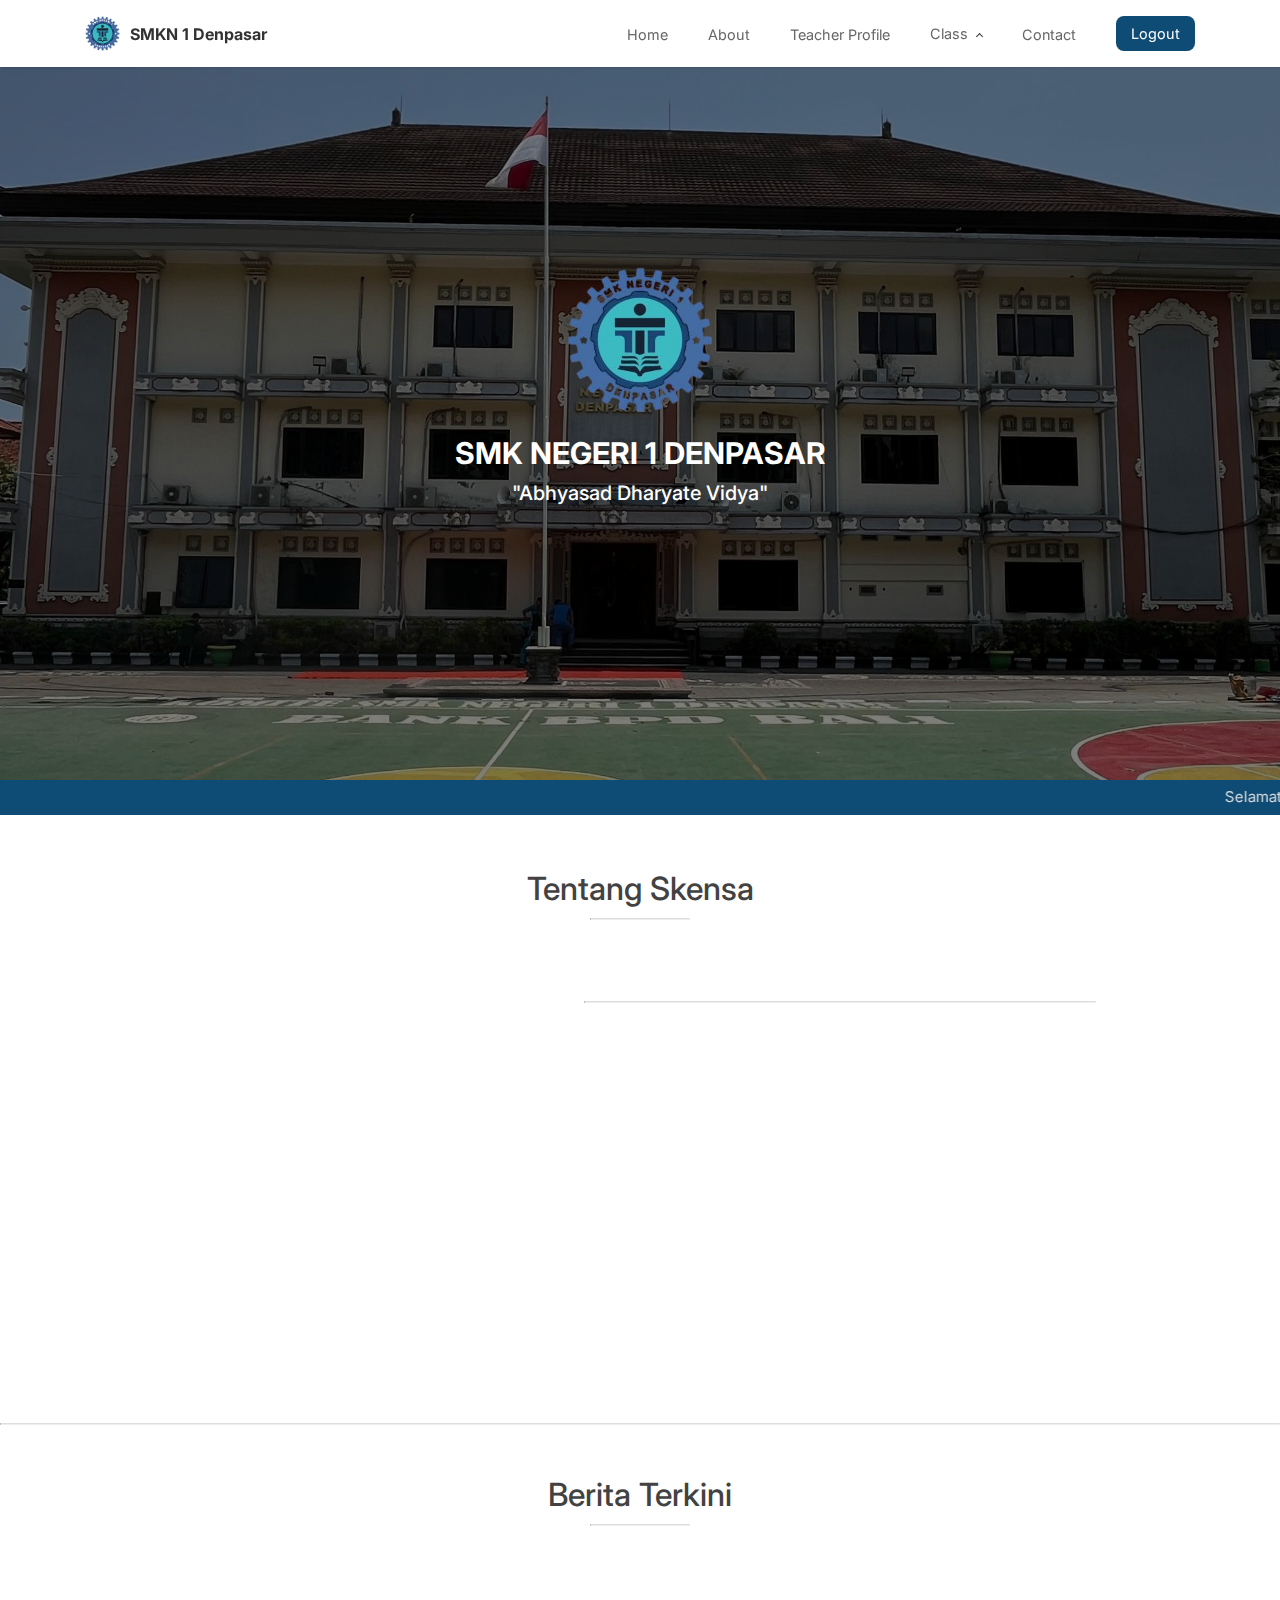
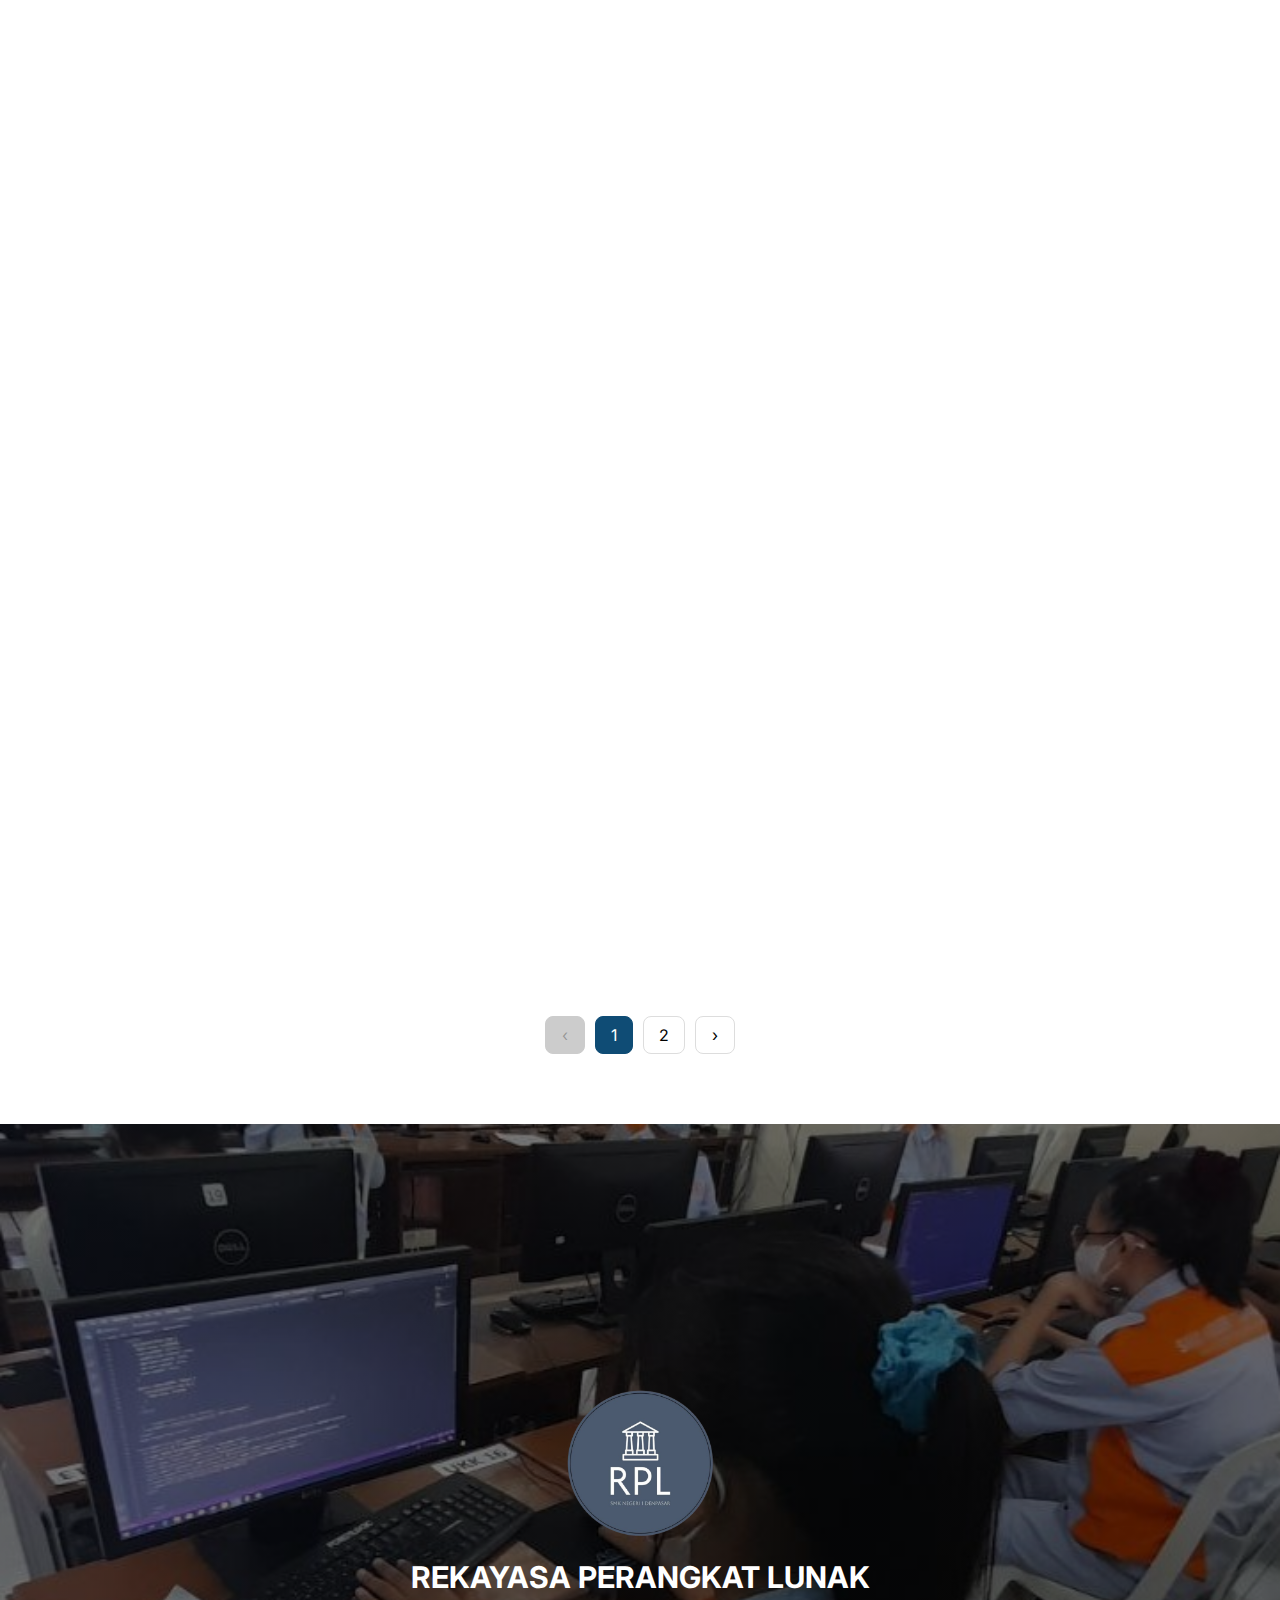
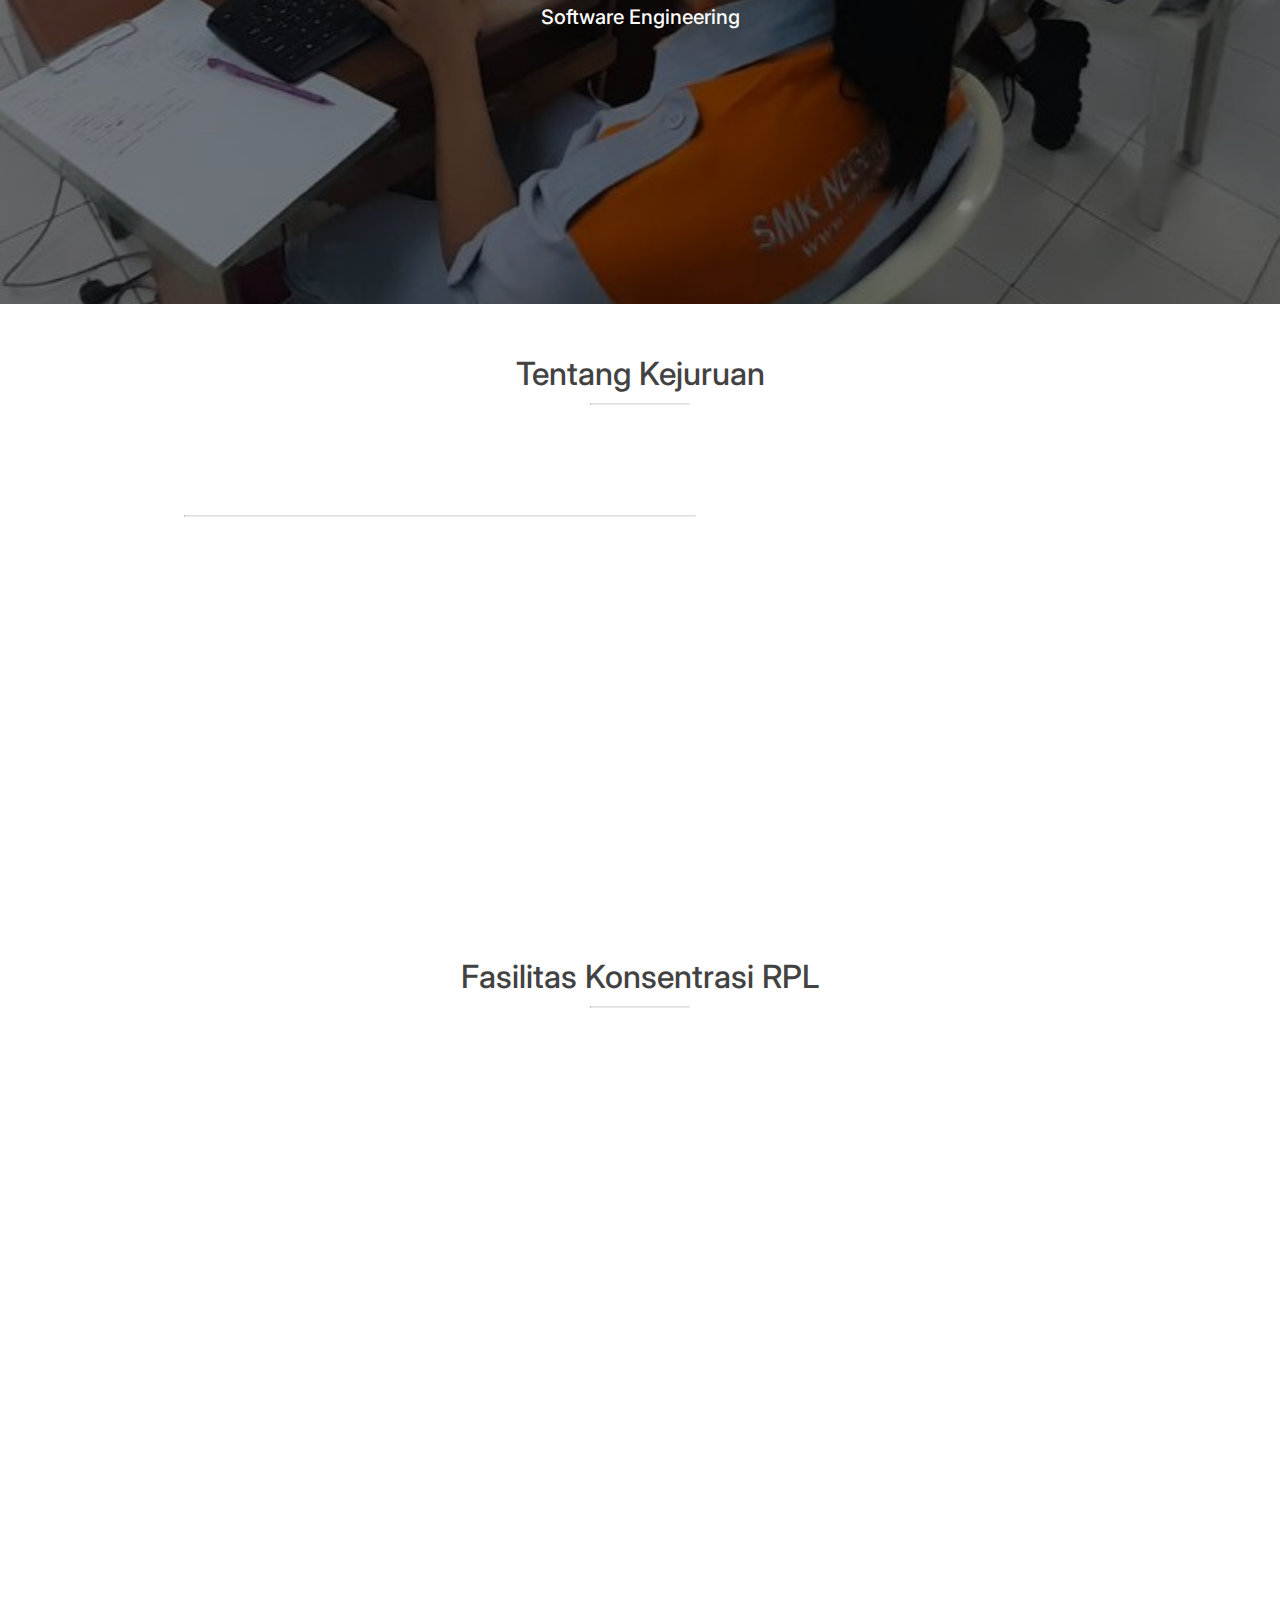
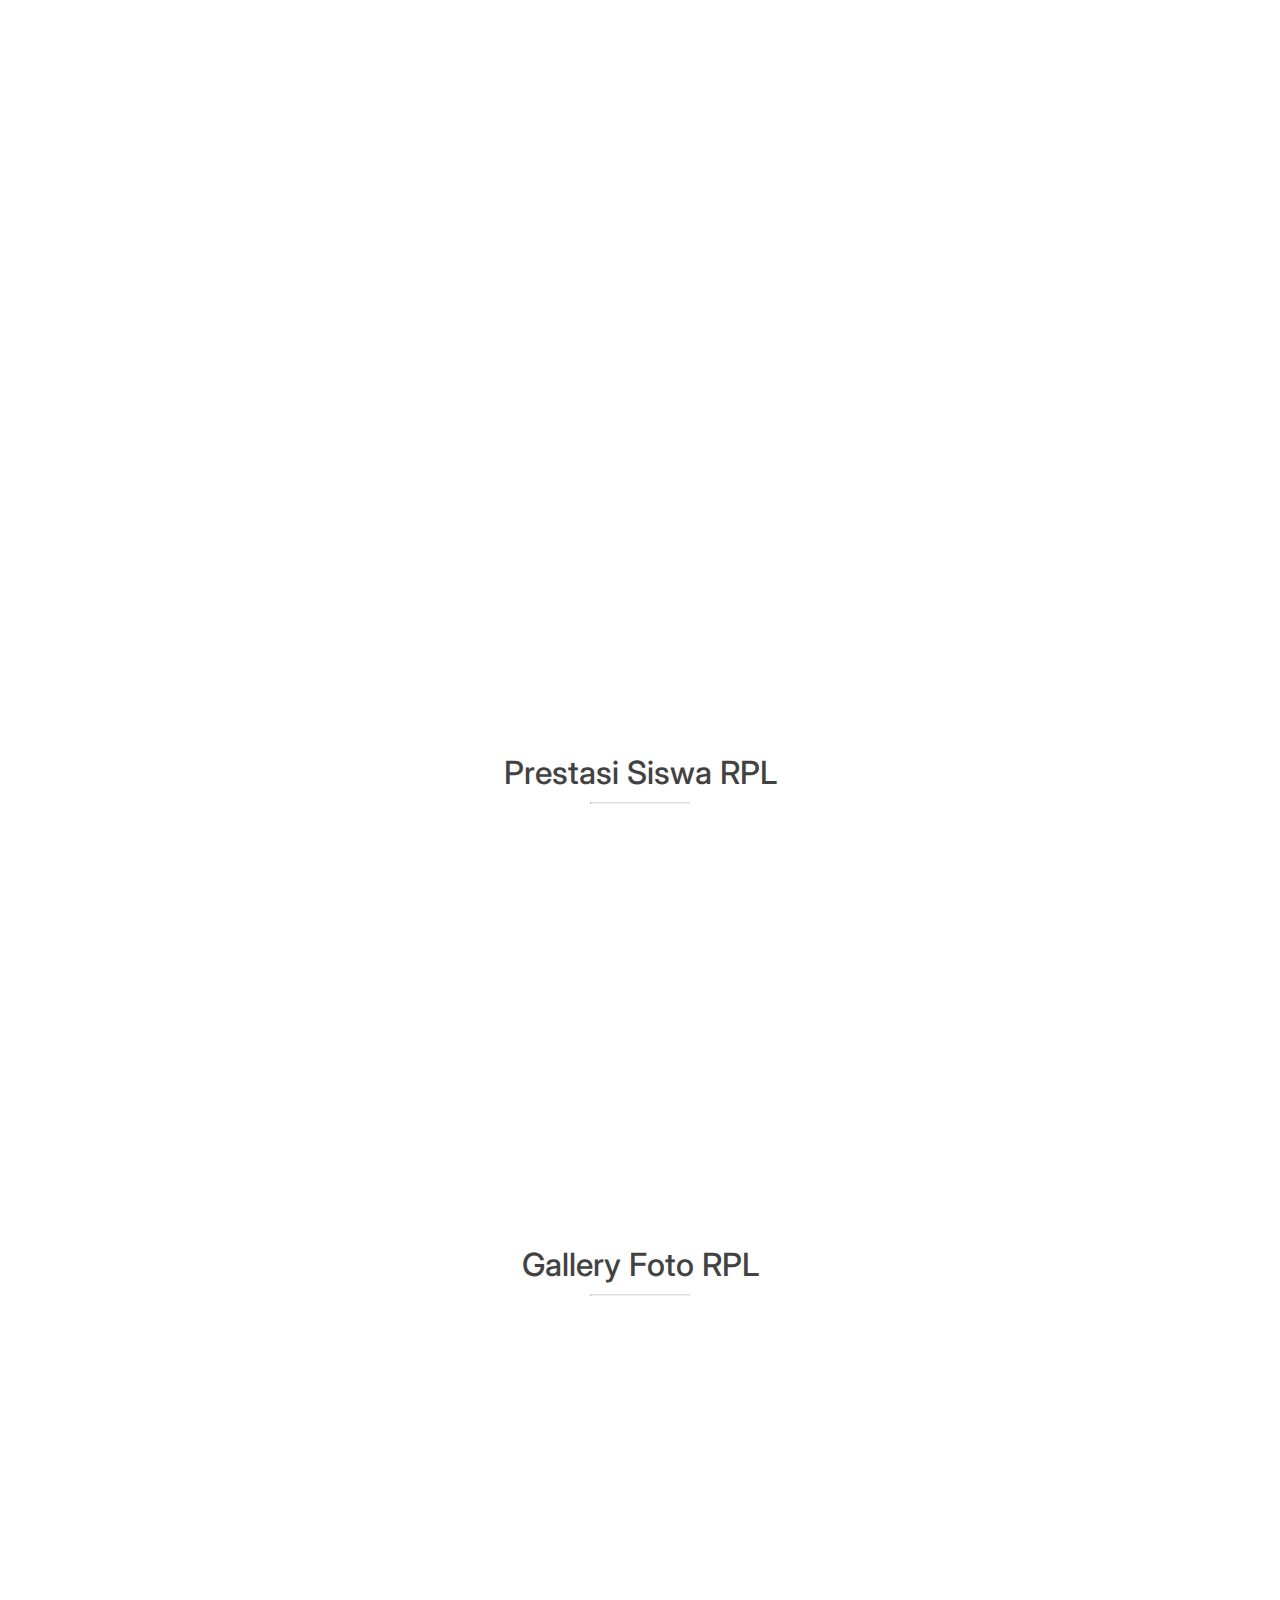
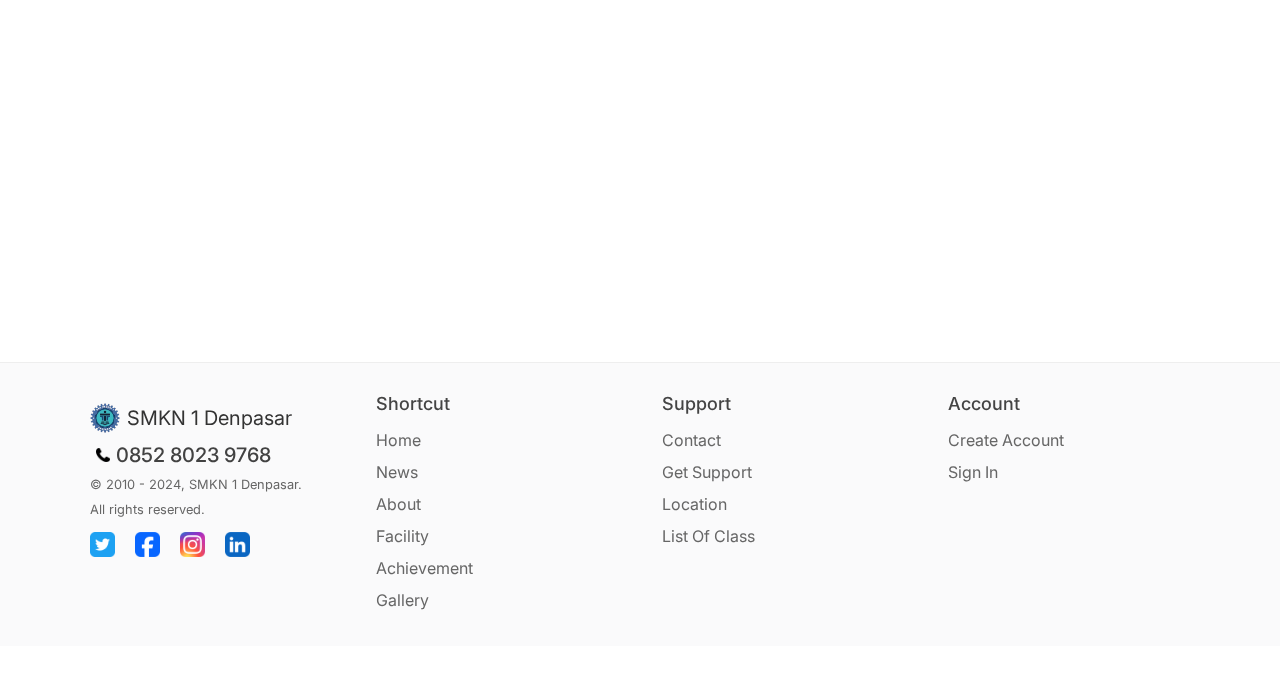
==== index.html @ 1ec1390d "Update and rename homepage.html to index.html" ====
<!DOCTYPE html>
<html lang="en">

<head>
  <meta charset="UTF-8" />
  <meta name="viewport" content="width=device-width, initial-scale=1.0" />
  <title>Website SMKN 1 Denpasar</title>
  <link rel="stylesheet" href="css/homestyle.css" />
  <link rel="stylesheet" href="css/navstyle.css" />
  <link rel="stylesheet" href="css/footerstyle.css" />
  <link rel="stylesheet" href="css/pagination.css" />
  <script src="bootstrap/aos.js"></script>
  <link rel="stylesheet" href="bootstrap/aos.css" />
</head>

<body>
  <!-- Navbar -->
  <header class="navbar" id="navbar">
    <div class="navbar-container">
      <a href="#" class="logo">
        <img src="img/skensa_logo.png" alt="School Logo" />
        <span>SMKN 1 Denpasar</span>
      </a>
      <nav class="navbar-menu">
        <ul>
          <li><a href="#home">Home</a></li>
          <li><a href="#about">About</a></li>
          <li><a onclick="location.href='profileguru.html'">Teacher Profile</a></li>
          <li id="dropdown" class="dropdown">
            Class <span class="arrow up"></span>
            <div class="dropdown-content">
              <a onclick="location.href='classx.html'">X RPL</a>
              <a onclick="location.href='classxi.html'">XI RPL</a>
              <a onclick="location.href='classxii.html'">XII RPL</a>
            </div>
          </li>
          <li><a onclick="location.href='contact.html'">Contact</a></li>
        </ul>
        <a href="login.html" class="logout-btn">Logout</a>
      </nav>
    </div>
  </header>

  <!-- Hero Section -->
  <header class="hero" id="home">
    <div class="logos">
      <img src="img/skensa_logo.png" alt="Logo" />
      <span>SMK NEGERI 1 DENPASAR</span>
    </div>
    <p class="description">"Abhyasad Dharyate Vidya"</p>
  </header>

  <marquee>
    <p>
      Selamat datang di website SMK Negeri 1 Denpasar! SMK Bisa! SMK Hebat! Alamat : Jln. HOS Cokroaminoto No. 84
      Denpasar - Abhyasad Dharyate Vidya "Pelihara ilmu pengetahuan dengan cara mengamalkan dalam praktik kehidupan"
    </p>
  </marquee>

  <!-- Tentang Skensa -->
  <section class="skensa" id="about">
    <h2>Tentang Skensa</h2>
    <hr />
    <div class="skensa-container">
      <div data-aos="fade-up">
        <img src="img/skensa_logo.png" alt="Logo" />
      </div>
      <div class="skensa-desc">
        <h2 data-aos="fade-up">SMK NEGERI 1 DENPASAR</h2>
        <hr>
        </hr>
        <p data-aos="fade-up">SMK Negeri 1 Global Denpasar dahulu bernama STM Negeri 1 Denpasar berdiri tanggal 24 September 1962 dengan Nomor SK: 17/Djapt/B1/1962 atas prakarsa Pemerintah Tingkat I Bali, dimaksudkan adalah untuk membantu mempercepat pelaksanaan pembangunan di daerah tingkat I Bali. Pertama kali memiliki jurusan Mesin dan Bangunan dengan jumlah siswa angkatan pertama hanya 45 orang dengan guru pengajar dari guru ST, SMA, Proyek Bandara Ngurah Rai dan Bali Beach Hotel dan Departemen PU dengan lokasi gedung di jalan Gunung Agung Denpasar.
          <br></br>
          Selanjutnya menempati gedung baru di Jalan Hos Cokroaminoto No. 84, Ubung, Denpasar Bali yang diresmikan tanggal 15 April 1977 oleh Menteri Pendidikan dan Kebudayaan Republik Indonesia, Sjarif Thajeb yang selanjutnya menjadi SMK Negeri 1 Denpasar tanggal 24 Maret 1977 dengan Nomor SK: 0537/C4.1/LL/97.
        </p>
      </div>
    </div>
  </section>

  <hr class="line-full"></hr>

  <!-- Berita -->
  <section class="berita" id="news">
    <h2>Berita Terkini</h2>
    <hr />
    <div class="news-container">
      <!-- Page 1 News Items -->
      <div class="news-page page-1">
        <div class="news-item" data-aos="fade-up">
          <img class="news-img" src="img/contents/berita1.jpg" alt="Berita 1" />
          <div class="news-text">
            <h3>Skensa Menyambut Hari Pahlawan</h3>
            <p>
              Kemerdekaan yang kita nikmati saat ini adalah hasil dari
              perjuangan panjang para pahlawan. Sebagai insan pendidikan mari
              kita senantiasa terus menimba ilmu, meningkatan kompetensi agar
              dapat mengisi kemerdekaan dengan sebaik-baiknya.
              <br></br>
              Mari wujudkan Indonesia Emas dengan generasi berpendidikan dan berakhlak mulia.
              Keluarga besar SMKN 1 DENPASAR mengucapkan Selamat Hari Pahlawan!
            </p>
          </div>
        </div>
        <div class="news-item" data-aos="fade-up">
          <img class="news-img" src="img/contents/berita2.jpg" alt="Berita 2" />
          <div class="news-text">
            <h3>Focus Group Discussion</h3>
            <p>
              FGD (Focus Group Discussion) Pendampingan Pembelajaran TEFA oleh
              Agung Toyota Denpasar (Program Industri Pendampingan dari
              POLITEKNIK Negeri JEMBER) Dalam lanjutan Program SMK Pusat
              Keunggulan Skema Reguler Lanjutan.
              <br></br>
              Kamis 7 November 2024,
              dilaksanakan kegiatan FGD dengan mengundang pemateri dari Agung
              Toyota Denpasar (Bapak I Nyoman Wira) dan dilanjutkan pemaparan
              pedoman TEFA dari Politeknik Negeri Jember (Bapak Mudafiq Riyan
              Pratama, S.Kom., M.Kom.) Dengan dilaksanakannya <a href="#">Selengkapnya</a>
            </p>
          </div>
        </div>
        <div class="news-item" data-aos="fade-up">
          <img class="news-img" src="img/contents/berita3.jpg" alt="Berita 3" />
          <div class="news-text">
            <h3>Pujawali Purnama Kapat</h3>
            <p>
              Pujawali Purnama Kapat, Piodalan SMK Negeri 1 Denpasar Wrespati
              Paing Medangsia, Kamis 17 Oktober 2024 Diikuti oleh seluruh warga
              sekolah yang beragama Hindu, kegiatan Pujawali SMKN 1 Denpasar
              Tahun 2024 dilaksanakan di sekitar areal Padmasari.
              <br></br>
              Dalam rentetan
              prosesi upacara keagamaan ini juga ditampilkan kesenian Kidung
              Keagamaan dan Tari Rejang Dewa oleh siswa-siswi SMKN 1 Denpasar
              serta Tari Topeng dan Rejang Sari oleh Bapak/Ibu Guru dan Pegawai.
              Kegiatan diakhiri dengan persembahyangan bersama oleh seluruh
              warga sekolah. Dumogi rahayu makesami.
            </p>
          </div>
        </div>
        <div class="news-item" data-aos="fade-up">
          <img class="news-img" src="img/contents/berita4.jpg" alt="Berita 4" />
          <div class="news-text">
            <h3>
              Siswa SKENSA Mewakili Indonesia dalam pertukaran pelajar SSHP di
              Jepang tahun 2024
            </h3>
            <p>
              SSHP mengundang siswa SMA & SMK berprestasi dari berbagai negara
              ke Jepang selama seminggu untuk mengikuti program pertukaran yang
              dikoordinasikan secara khusus oleh Japan Science & Technology
              Agency.
              <br></br>
              Negara yang terpilih untuk tahun ini adalah Indonesia,
              India, Peru, Marshall Island, dan negara lainnya. Di Jepang,
              Novita dan kawan-kawan akan mengunjungi berbagai tempat seperti
              Koshigayakita School, Saitama University, museum pengetahuan dan
              teknologi "Miraikan" <a href="#">Selengkapnya</a>
            </p>
          </div>
        </div>
      </div>

      <!-- Page 2 News Items -->
      <div class="news-page page-2" style="display: none;">
        <div class="news-item" data-aos="fade-up">
          <img class="news-img" src="img/contents/berita5.jpg" alt="Berita 5" />
          <div class="news-text">
            <h3>
              Talkshow Penguatan Karakter oleh Komunitas Pemuda Pelajar Merdeka
            </h3>
            <p>
              Jumat 11 Oktober 2024, Pada hari ini SMKN 1 Denpasar dikunjungi oleh para tamu istimewa dalam berbagai
              kegiatan yang terpusat di lingkungan SMKN 1 Denpasar. Yang pertama pada acara Talkshow Penguatan Karakter
              oleh Komunitas Pemuda Pelajar Merdeka yang dihadiri oleh Bapak Kabid PSMK dan Staf Ahli Kemdikbudristek
              Jakarta beserta undangan dari sekolah seluruh Bali.
              <br></br>
              Setelah itu ada kunjungan oleh DR. Deval Nirmal dari
              Edinburgh International College (EIC) Melbourne untuk penjajagan kerjasama di bidang Otomotif dan Bangunan
              (Bricklying). Semoga skensa selalu jaya! Salam menanjak!
            </p>
          </div>
        </div>
        <div class="news-item" data-aos="fade-up">
          <img class="news-img" src="img/contents/berita6.jpg" alt="Berita 6" />
          <div class="news-text">
            <h3>
              Job Fair dan Penandatanganan MoU DUDIKA Bersama SMKN 1 Denpasar 2024
            </h3>
            <p>
              Job Fair SMKN 1 Denpasar 2024 Rabu, 18 September 2024, dilaksanakan upacara pembukaan Job Fair. Turut
              hadir
              dalam kegiatan ini Kabid SMK Disdikpora Provinsi Bali, Kadisnaker, Komite, dan para pimpinan dunia
              usaha/dunia industri (DU/DI).
              <br></br>
              Kegiatan yang akan berlangsung selama 2 hari ini dibuka secara resmi oleh Bapak I Gusti Ngurah Crisna
              Adijaya, SSTP. Dalam sambutannya beliau menghimbau agar generasi muda senantiasa selalu siap dalam
              menghadapi persaingan global dan menyambut peluang kerja yang ada. Diharapkan kegiatan ini dapat
              menjembatani para pencari kerja dan penyedia pekerjaan untuk bertemu dan menjalin kerjasama.
            </p>
          </div>
        </div>
        <div class="news-item" data-aos="fade-up">
          <img class="news-img" src="img/contents/berita7.jpg" alt="Berita 7" />
          <div class="news-text">
            <h3>
              Kegiatan Memeriahkan HUT ke-62 SKENSA
            </h3>
            <p>
              Selasa, 17 September 2024 serangkaian kegiatan memeriahkan HUT ke-62 SMKN 1 Denpasar dibuka secara resmi
              oleh Kepala Sekolah, I Wayan Mustika, S.Pd., M.Pd. Lomba yang dilaksanakan pada hari pertama ini
              diantaranya:
              <br></br>
              Bola Voli, eSports (MLBB, PUBGM, FF), Desain Kaos, Video Ucapan HUT, dan Yel-yel. Kegiatan hari
              ini berlangsung seru dan meriah. Kita nantikan keseruan lomba-lomba lain di hari-hari berikutnya. SKENSA
              JAYA!!!
            </p>
          </div>
        </div>
        <div class="news-item" data-aos="fade-up">
          <img class="news-img" src="img/contents/berita8.jpg" alt="Berita 8" />
          <div class="news-text">
            <h3>
              Menerima Tamu Anggota DPRD dari Perfektur Miyagi, Jepang
            </h3>
            <p>
              Minggu, 8 September 2024 Skensa kedatangan tamu dari Jepang. Bukan sembarang tamu, mereka adalah Anggota
              DPRD dari Perfektur Miyagi. Apa saja kegiatan mereka di Skensa? Saksikan video lengkapnya di channel
              YouTube: SMKN 1 Denpasar Official.
            </p>
          </div>
        </div>
      </div>
    </div>

    <!-- Pagination Controls -->
    <div class="pagination">
      <button class="prev" onclick="changePage(-1)" disabled>‹</button>
      <button class="page-1-btn" onclick="goToPage(1)">1</button>
      <button class="page-2-btn" onclick="goToPage(2)">2</button>
      <button class="next" onclick="changePage(1)">›</button>
    </div>

  <!-- Hero-rpl Section -->
  <header class="hero-rpl">
    <div class="logos">
      <img src="img/rpl_logo.png" alt="Logo" />
      <span>REKAYASA PERANGKAT LUNAK</span>
    </div>
    <p class="description">Software Engineering</p>
  </header>

    <!-- Tentang Kejuruan -->
    <section class="kejuruan">
      <h2>Tentang Kejuruan</h2>
      <hr />
      <div class="kejuruan-container">
        <div class="kejuruan-desc">
          <h2 data-aos="fade-up">KONSENTRASI KEAHLIAN</h2>
          <h1 data-aos="fade-up"> REKAYASA PERANGKAT LUNAK (RPL)</h1>
          <hr>
          </hr>
          <p data-aos="fade-up">Rekayasa perangkat lunak (RPL, atau dalam bahasa Inggris: Software Engineering atau SE)
            adalah
            satu bidang profesi yang mendalami cara-cara pengembangan software/perangkat lunak termasuk pembuatan,
            pengembanganan perangkat lunak/software dan manajemen kualitas.
            <br></br>
            Program Keahlian Rekayasa Perangkat Lunak (RPL) adalah salah satu kompetensi keahlian dalam bidang Teknologi
            Komputer dan Informatika yang secara khusus mempelajari tentang pemrograman komputer.
            <br></br>
            Lulusan RPL dewasa ini sangat dibutuhkan untuk menjawab banyaknya kebutuhan industri bagi ketersediaan
            tenaga
            Teknisi dalam bidang pengembangan software. Beberapa ruang lingkup pekerjaan di bidang RPL yaitu
            Software Developer, Game Development, Software Tester, Software Engineering, Software Analis dan Integrator,
            Konsultan IT dan Programmer.
          </p>
        </div>
        <div data-aos="fade-up">
          <img src="img/rpl_logo.png" alt="Photo" />
        </div>
      </div>
    </section>

    <!-- Fasilitas Konsentrasi -->
    <section class="fasilitas">
      <h2>Fasilitas Konsentrasi RPL</h2>
      <hr />
      <p data-aos="fade-up">Berbagai fasilitas yang dimiliki oleh SMK Negeri 1 Denpasar yang sangat lengkap, mulai dari
        fasilitas Lab Komputer untuk masing-masing kelas, ruangan belajar yang sangat nyaman dan tenang,
        internet yang super lancar dan dapat diakses dari semua area sekolah serta kegiatan ekstra yang banyak pilihan
        untuk mendukung kreatifitas siswa.</p>
      <div class="fasilitas-container" data-aos="fade-up">
        <img src="img/facility/Photo (1).jpeg" alt="Photo Fasilitas" />
        <img src="img/facility/Photo (2).jpeg" alt="Photo Fasilitas" />
        <img src="img/facility/Photo (3).jpeg" alt="Photo Fasilitas" />
        <img src="img/facility/Photo (4).jpeg" alt="Photo Fasilitas" />
        <img src="img/facility/Photo (5).jpeg" alt="Photo Fasilitas" />
        <img src="img/facility/Photo (6).jpeg" alt="Photo Fasilitas" />
      </div>
    </section>

    <!-- Prestasi Siswa -->
    <section class="prestasi">
      <h2>Prestasi Siswa RPL</h2>
      <hr />
      <p data-aos="fade-up">Berbagai prestasi yang di raih oleh siswa/siswi RPL SMK Negeri 1 Denpasar dari ajang
        perlombaan baik dari tingkat provinsi maupun nasional.</p>
      <table data-aos="fade-up">
        <tr>
          <th>No</th>
          <th>Perlombaan</th>
          <th>Peringkat</th>
          <th>Tahun</th>
        </tr>
        <tr>
          <td>1</td>
          <td>Lomba Cerdas Cermat Bidang Humaniora (Sejarah, Sosiologi, PPKN) se-Provinsi Bali</td>
          <td>Juara II</td>
          <td>2024</td>
        </tr>
        <tr>
          <td>2</td>
          <td>Explora FBSTH Exploration Beyond Imagination Universitas Bali Internasional Tingkat Provinsi</td>
          <td>Juara III</td>
          <td>2024</td>
        </tr>
        <tr>
          <td>3</td>
          <td>“Local Story Bali” dalam serangkaian kegiatan Markandeya Festival 2024 se-Bali Timur</td>
          <td>Juara I</td>
          <td>2024</td>
        </tr>
        <tr>
          <td>4</td>
          <td>Bangkok International Intellectual Property, Invention, Innovation, and Technology Exposition ( IPITEX )
            2024 Tingkat Internasional</td>
          <td>Juara II</td>
          <td>2024</td>
        </tr>
        <tr>
          <td>5</td>
          <td>Cerdas Cermat TI Paras ICT IX Tingkat Provinsi (INSTIKI)</td>
          <td>Juara I</td>
          <td>2024</td>
        </tr>
      </table>
    </section>

    <!-- Galeri -->
    <section class="gallery">
      <h2>Gallery Foto RPL</h2>
      <hr />
      <div class="gallery-container">
        <div class="gallery-content" data-aos="fade-up">
          <img src="img/Gallery/photo (1).jpg" alt="Photo 1" />
          <img src="img/gallery/photo (2).jpg" alt="Photo 2" />
          <img src="img/gallery/photo (3).jpg" alt="Photo 3" />
          <img src="img/gallery/photo (4).jpg" alt="Photo 4" />
        </div>
        <div class="gallery-content" data-aos="fade-up">
          <img src="img/gallery/photo (5).jpg" alt="Photo 5" />
          <img src="img/gallery/photo (6).jpg" alt="Photo 6" />
          <img src="img/Gallery/photo (7).jpg" alt="Photo 7" />
          <img src="img/gallery/photo (8).jpg" alt="Photo 8" />
        </div>
        <div class="gallery-content" data-aos="fade-up">
          <img src="img/gallery/photo (9).jpg" alt="Photo 9" />
          <img src="img/gallery/photo (10).jpg" alt="Photo 10" />
          <img src="img/gallery/photo (11).jpg" alt="Photo 11" />
          <img src="img/gallery/photo (12).jpg" alt="Photo 12" />
        </div>
      </div>
    </section>

    <footer id="footer">
      <div class="footer-container">
        <div class="row between main-footer">
          <div class="columns three">
            <div class="footer-logo">
              <img src="img/skensa_logo.png" alt="Logo" />
              <span>SMKN 1 Denpasar</span>
            </div>
            <div class="contactnumber"><img src="img/icon/telephone-icon.png" class="icon-phone"></img>0852 8023 9768
            </div>
            <p class="copyright">© 2010 - <span id="current-year">2024</span>, SMKN 1 Denpasar.</p>
            <p class="copyright">All rights reserved.</p>
            <ul class="social">
              <li>
                <a href="#"><img src="img/icon/twitter-icon.png" class="media-icon"></img></a>
              </li>
              <li>
                <a href="#"><img src="img/icon/facebook-icon.png" class="media-icon"></img></a>
              </li>
              <li>
                <a href="#"><img src="img/icon/ig-instagram.png" class="media-icon"></img></a>
              </li>
              <li>
                <a href="#"><img src="img/icon/linkedin-icon.png" class="media-icon"></img></a>
                </a>
              </li>
            </ul>
          </div>
          <div class="columns three">
            <ul>
              <li class="nav-head">Shortcut</li>
              <li><a href="#home">Home</a></li>
              <li><a href="#news">News</a></li>
              <li><a href="#about">About</a></li>
              <li><a href="#facility">Facility</a></li>
              <li><a href="#achievement">Achievement</a></li>
              <li><a href="#gallery">Gallery</a></li>
            </ul>
          </div>
          <div class="columns three">
            <ul>
              <li class="nav-head">Support</li>
              <li><a onclick="location.href='contact.html'">Contact</a></li>
              <li>
                <a href="#">Get Support</a>
              </li>
              <li><a href="#">Location</a></li>
              <li><a href="#">List Of Class</a></li>
            </ul>
          </div>
          <div class="columns three">
            <ul>
              <li class="nav-head">Account</li>
              <li>
                <a href="#">Create Account</a>
              </li>
              <li>
                <a href="#">Sign In</a>
              </li>
            </ul>
          </div>
        </div>
      </div>
    </footer>

    <script>
      AOS.init({ duration: 1500 });
    </script>
    <script src="js/navbar.js"></script>
    <script src="js/dropdown.js"></script>
    <script src="js/smoothscroll.js"></script>
    <script src="js/newspagination.js"></script>
</body>

</html>
---- css/homestyle.css ----
@import url("https://fonts.googleapis.com/css?family=Inter");

* {
  font-family: "Inter", serif;
  margin: 0;
  padding: 0;
  box-sizing: border-box;
}

.hero {
  background: linear-gradient(rgba(0, 0, 0, 0.5), rgba(0, 0, 0, 0.5)),
    url("../img/background.jpg");
  background-size: cover;
  background-position: center;
  color: white;
  padding: 250px 20px;
  text-align: center;
  height: 780px;
  display: flex;
  justify-content: center;
  align-items: center;
  flex-direction: column;
}

.hero .logos {
  display: flex;
  justify-content: center;
  align-items: center;
  flex-direction: column;
  color: #ffffff;
  font-size: 30px;
  font-weight: 700;
}

.hero .logos img {
  width: 150px;
  margin-bottom: 20px;
}

.hero .description {
  font-size: 20px;
  max-width: 600px;
  font-weight: 500;
  margin: 10px auto;
  color: #ffffff;
}

.hero-rpl {
  background: linear-gradient(rgba(0, 0, 0, 0.5), rgba(0, 0, 0, 0.5)),
    url("../img/RPL.jpg");
  background-size: cover;
  background-position: center;
  color: white;
  padding: 250px 20px;
  margin-top: 70px;
  text-align: center;
  height: 780px;
  display: flex;
  justify-content: center;
  align-items: center;
  flex-direction: column;
}

.hero-rpl .logos {
  display: flex;
  justify-content: center;
  align-items: center;
  flex-direction: column;
  color: #ffffff;
  font-size: 30px;
  font-weight: 700;
}

.hero-rpl .logos img {
  width: 150px;
  margin-bottom: 20px;
}

.hero-rpl .description {
  font-size: 20px;
  max-width: 600px;
  font-weight: 500;
  margin: 10px auto;
  color: #ffffff;
}

marquee {
  width: 100%;
  font-size: 15px;
  direction: left;
  color: #ddd;
  height: 35px;
  background-color: #0f4c75;
}

marquee p {
  margin-top: 7px;
  display: flex;
  align-items: center;
}

section {
  margin: 50px 0;
}

h2 {
  font-size: 2rem;
  text-align: center;
  font-weight: 500;
  color: #424242;
}

hr {
  width: 100px;
  margin: 10px auto 40px;
  border-top: 1px solid #ddd;
}

.container {
  border-radius: 8px;
  display: flex;
  flex-wrap: wrap;
  justify-content: space-between;
}

.news-item {
  border: 1px solid #ddd;
  border-radius: 8px;
  width: 55%;
  height: 250px;
  margin: 10px auto;
  display: flex;
}

.news-img {
  width: 220px;
  border-radius: 8px;
  margin: 10px;
}

.news-text {
  padding: 10px;
}

.news-text h3 {
  font-size: 20px;
  color: #424242;
  margin-bottom: 10px;
}

.news-text p {
  font-size: 16px;
  color: #666666;
}

table {
  width: 70%;
  margin: 0 auto;
  border-collapse: collapse;
}

th,
td {
  border-left: 1px solid #ddd;
  border-right: 1px solid #ddd;
  padding: 10px;
  text-align: left;
  color: #000000;
  font-size: 16px;
}

th {
  padding-top: 15px;
  padding-bottom: 15px;
  background-color: #1f8bff;
}

tr:nth-child(even) {
  background-color: #f9f9f9;
}

tr:last-child td {
  border-bottom: 1px solid #ddd;
}

[data-aos] {
  opacity: 0;
}

[data-aos="fade-up"] {
  transform: translateY(1px);
}

[data-aos].aos-animate {
  opacity: 1;
  transform: translateY(0);
}

.gallery-container {
  display: grid;
  justify-content: center;
}

.gallery-content {
  display: flex;
  align-items: center;
  justify-content: center;
}

.gallery img {
  border-radius: 2px;
  width: 15%;
  padding: 5px;
}

.kejuruan-container {
  gap: 100px;
  max-width: auto;
  display: flex;
  justify-content: center;
  align-items: center;
  margin-bottom: 50px;
}

.kejuruan-container img {
  width: 300px;
  display: flex;
}

.kejuruan-desc {
  max-width: 40%;
}

.kejuruan-desc h1 {
  font-size: 1.5rem;
  text-align: left;
  color: #424242;
}

.kejuruan-desc h2 {
  font-size: 1.1rem;
  text-align: left;
  color: #424242;
}

.kejuruan-desc hr {
  width: auto;
  margin: 20px auto 20px;
  border-top: 1px solid #ddd;
}

.kejuruan-desc p {
  color: #666666;
}

.berita {
  margin: 50px 0 30px 0;
}

.fasilitas {
  height: auto;
  margin-top: 80px;
  justify-content: center;
}

.fasilitas-container {
  display: flex;
  flex-wrap: wrap;
  gap: 10px;
  justify-content: center;
}

.fasilitas-container img {
  border-radius: 2px;
  width: 500px;
  height: auto;
  box-sizing: border-box;
}

.fasilitas p {
  margin: 0 320px 10px 320px;
  text-align: center;
  font-size: 16px;
  color: #424242;
}

.prestasi p {
  margin: 0 220px 20px 220px;
  text-align: center;
  font-size: 16px;
  color: #424242;
}

.skensa-container {
  gap: 100px;
  max-width: auto;
  display: flex;
  justify-content: center;
  align-items: center;
  margin-bottom: 50px;
}

.skensa-container img {
  width: 300px;
  display: flex;
}

.skensa-desc {
  max-width: 40%;
}

.skensa-desc h1 {
  font-size: 1.5rem;
  text-align: left;
  color: #424242;
}

.skensa-desc h2 {
  font-size: 1.1rem;
  text-align: left;
  color: #424242;
}

.skensa-desc hr {
  width: auto;
  margin: 20px auto 20px;
  border-top: 1px solid #ddd;
}

.skensa-desc p {
  color: #666666;
}

.line-full {
  width: 100%;
  margin: 100px auto 40px;
  border-top: 1px solid #ddd;
}
---- css/navstyle.css ----
.navbar {
  position: fixed;
  top: 0;
  width: 100%;
  z-index: 1000;
  background-color: #fff;
  transition: top 0.3s;
  box-shadow: 2px 1px 2px rgba(0, 0, 0, 0.1);
  box-sizing: border-box;
}

.navbar-container {
  display: flex;
  align-items: center;
  justify-content: space-between;
  max-width: 1150px;
  margin: 0 auto;
  padding: 5px 20px;
}

.logo {
  display: flex;
  align-items: center;
  text-decoration: none;
  color: #333;
}

.logo img {
  height: 35px;
  margin-right: 10px;
}

.logo span {
  font-size: 16px;
  font-weight: bold;
}

.navbar-menu {
  display: flex;
  align-items: center;
}

.navbar-menu ul {
  list-style: none;
  display: flex;
  align-items: center;
}

.navbar-menu ul li {
  position: relative;
}

.navbar-menu ul li a,
.dropdown {
  text-decoration: none;
  color: #666;
  font-size: 14.4px;
  padding: 20px;
  transition: color 0.3s;
  position: relative;
  cursor: pointer;
}

.navbar-menu ul li a:hover,
.dropdown:hover {
  color: #0073e6;
}

.dropdown-content {
  display: none;
  position: absolute;
  top: 100%;
  left: 0;
  background-color: #fff;
  box-shadow: 0 4px 8px rgba(0, 0, 0, 0.2);
  min-width: 120px;
  z-index: 1000;
  border-radius: 8px;
}

.dropdown-content a {
  color: #333;
  padding: 10px;
  display: block;
  text-decoration: none;
}

.dropdown-content a:hover {
  background-color: #f4f4f4;
}

.arrow {
  border: solid #333;
  border-width: 0 1px 1px 0;
  display: inline-block;
  align-items: center;
  padding: 2px;
  margin-left: 5px;
  transition: transform 0.1s;
}

.up {
  transform: rotate(-135deg);
}

.down {
  transform: rotate(45deg);
}

.logout-btn {
  margin-left: 20px;
  background-color: #0f4c75;
  color: #fff;
  padding: 9px 15px;
  text-decoration: none;
  border-radius: 8px;
  font-size: 0.9em;
  transition: background-color 0.3s;
}

.logout-btn:hover {
  background-color: #005bb5;
}
---- css/footerstyle.css ----
footer {
  background-color: #fafafb;
  padding: 30px 0;
  border-top: 1px solid #eee;
  display: block;
}

.footer-container {
  position: relative;
  width: 1100px;
  max-width: 100%;
  margin: 0 auto;
  box-sizing: border-box;
}

.between {
  justify-content: space-between;
}

.row {
  box-sizing: border-box;
  display: flex;
  flex: 0 1 auto;
  flex-flow: row wrap;
}

.three {
  flex-basis: 22%;
  width: 22%;
}

.columns,
.column {
  box-sizing: border-box;
  flex: 0 1 auto;
}

footer .footer-logo {
  font-size: 20px;
  display: flex;
  align-items: center;
  text-decoration: none;
  color: #333;
  padding: 10px 0;
}

footer .contactnumber {
  font-size: 1.25rem;
  color: #424242;
  margin-bottom: 10px;
  font-weight: 500;
}

footer .footer-logo img {
  height: 30px;
  margin-right: 7px;
  max-height: 30px;
  width: auto;
}

footer .copyright {
  color: #666;
  margin: 10px auto;
  font-size: .8rem;
}

footer .social {
  padding: 0;
  margin-top: 15px;
  gap: 20px;
  display: flex;
}

footer ul {
  list-style-type: none;
  margin: 0;
  padding: 0;
}

footer .main-footer .nav-head {
  color: #444444;
  font-size: 1.125rem;
  font-weight: 500;
  margin-bottom: 10px;
}

footer .main-footer li a {
  color: #666;
  line-height: 2;
}

footer a {
  text-decoration: none;
  color: #387ed1;
  background-color: transparent;
}

footer a:hover {
  color: #387ed1;
}

.icon-phone {
  width: 14px;
  margin-right: 6px;
  margin-left: 6px;
}

.media-icon {
  width: 25px;
}
---- css/pagination.css ----
.pagination {
    display: flex;
    justify-content: center;
    align-items: center;
    margin-top: 20px;
    gap: 10px;
}

.pagination button {
    background-color: #fff;
    border: 1px solid #ddd;
    border-radius: 8px;
    padding: 8px 15px;
    font-size: 16px;
    cursor: pointer;
    transition: background-color 0.3s, transform 0.2s;
}

.pagination button:hover {
    background-color: #e1e1e1;
    transform: scale(1.05);
}

.pagination button.active {
    background-color: #0f4c75;
    color: white;
    border-color: #0f4c75;
}

.pagination button:disabled {
    background-color: #ccc;
    border-color: #ccc;
    cursor: not-allowed;
}

.pagination .prev,
.pagination .next {
    width: 40px;
    text-align: center;
}

.pagination .prev::before {
    transform: translateY(-50%) rotate(180deg);
    left: 12px;
}

.pagination .next::before {
    left: 12px;
}

.pagination .prev:disabled::before,
.pagination .next:disabled::before {
    border-top-color: #ccc;
}
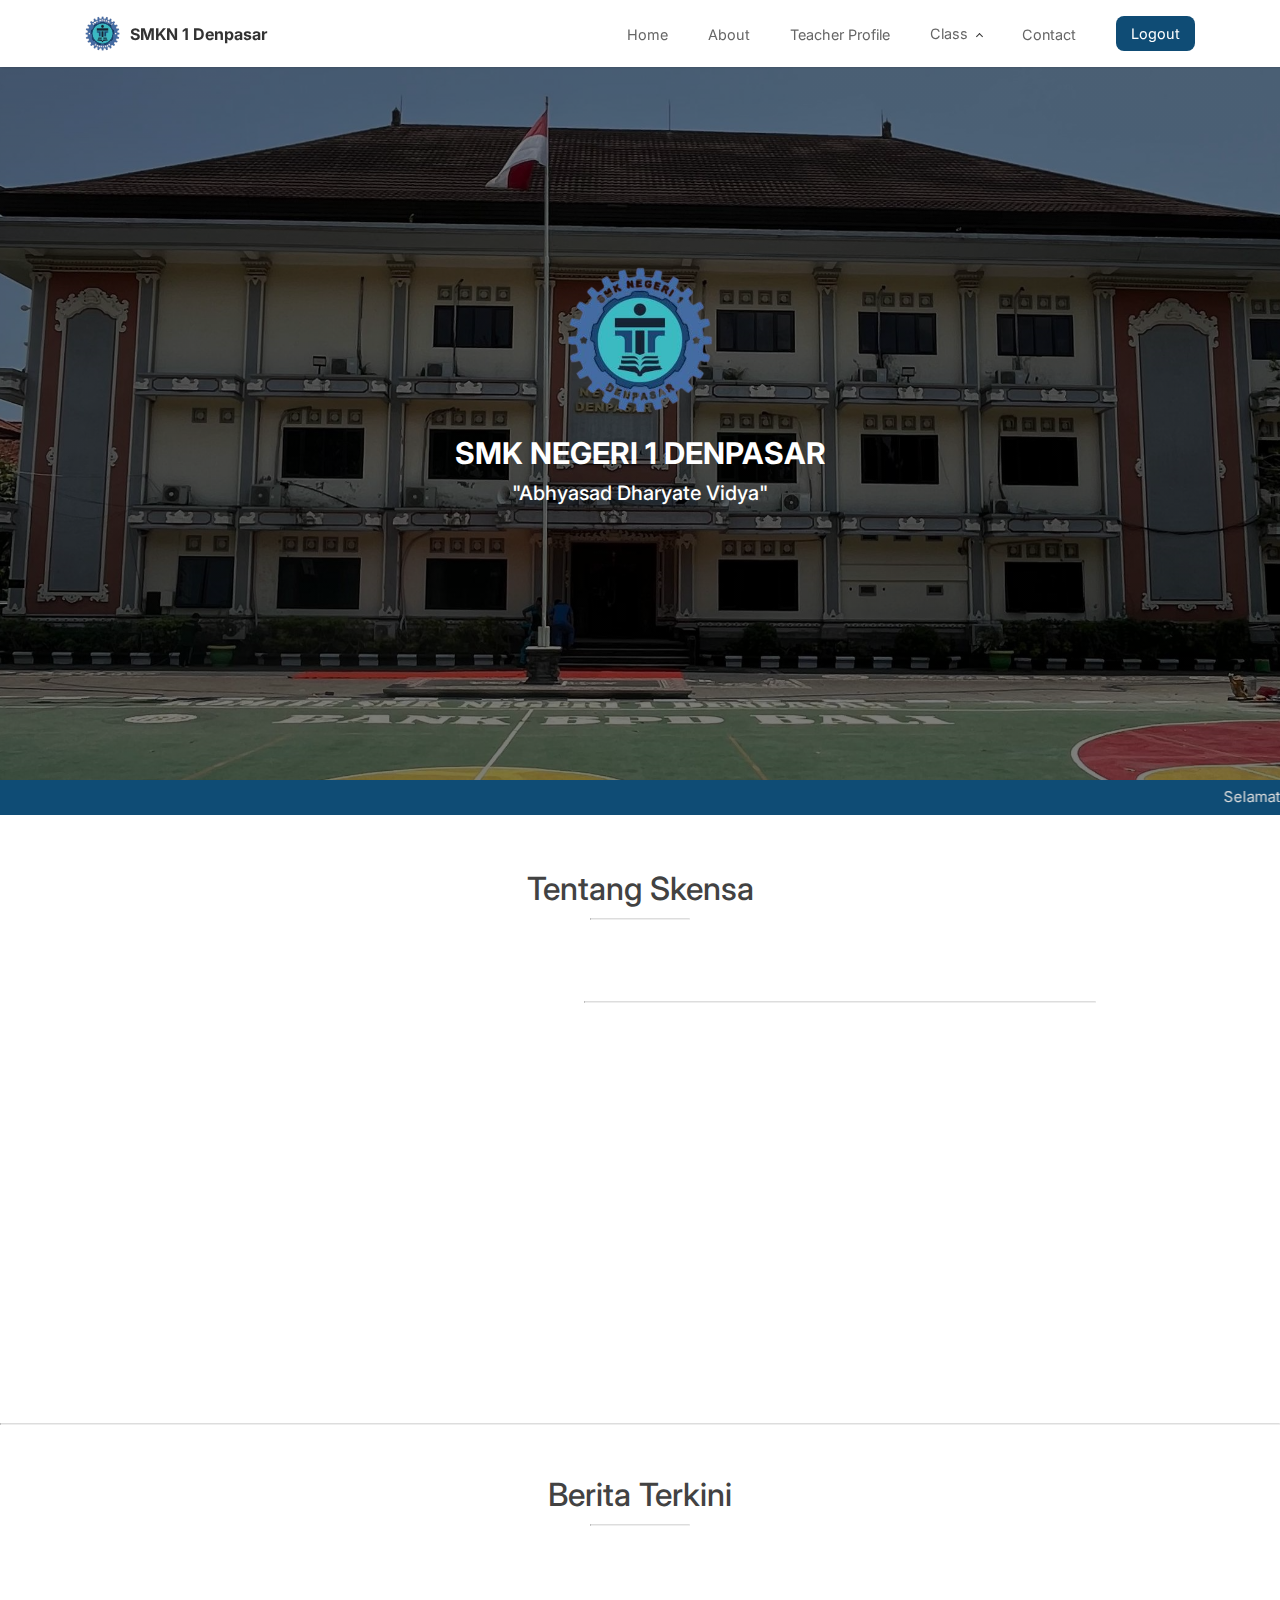
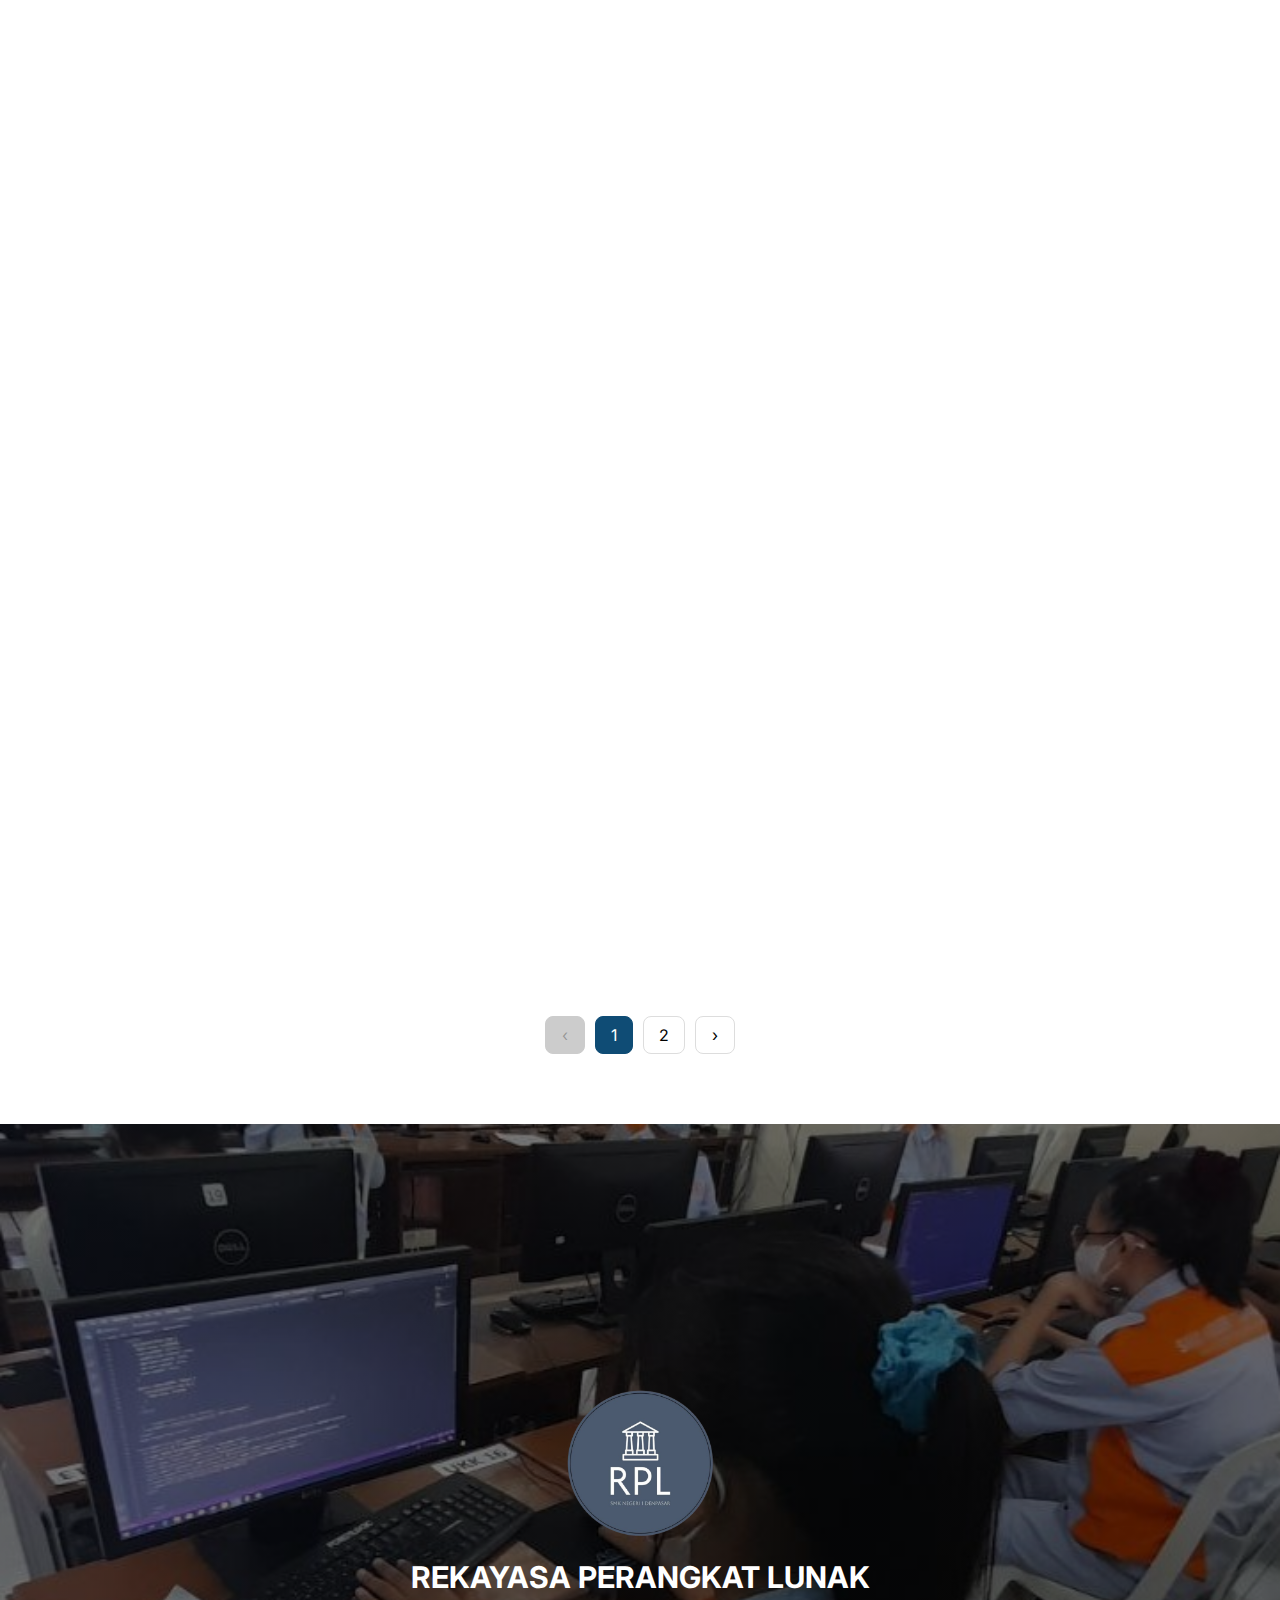
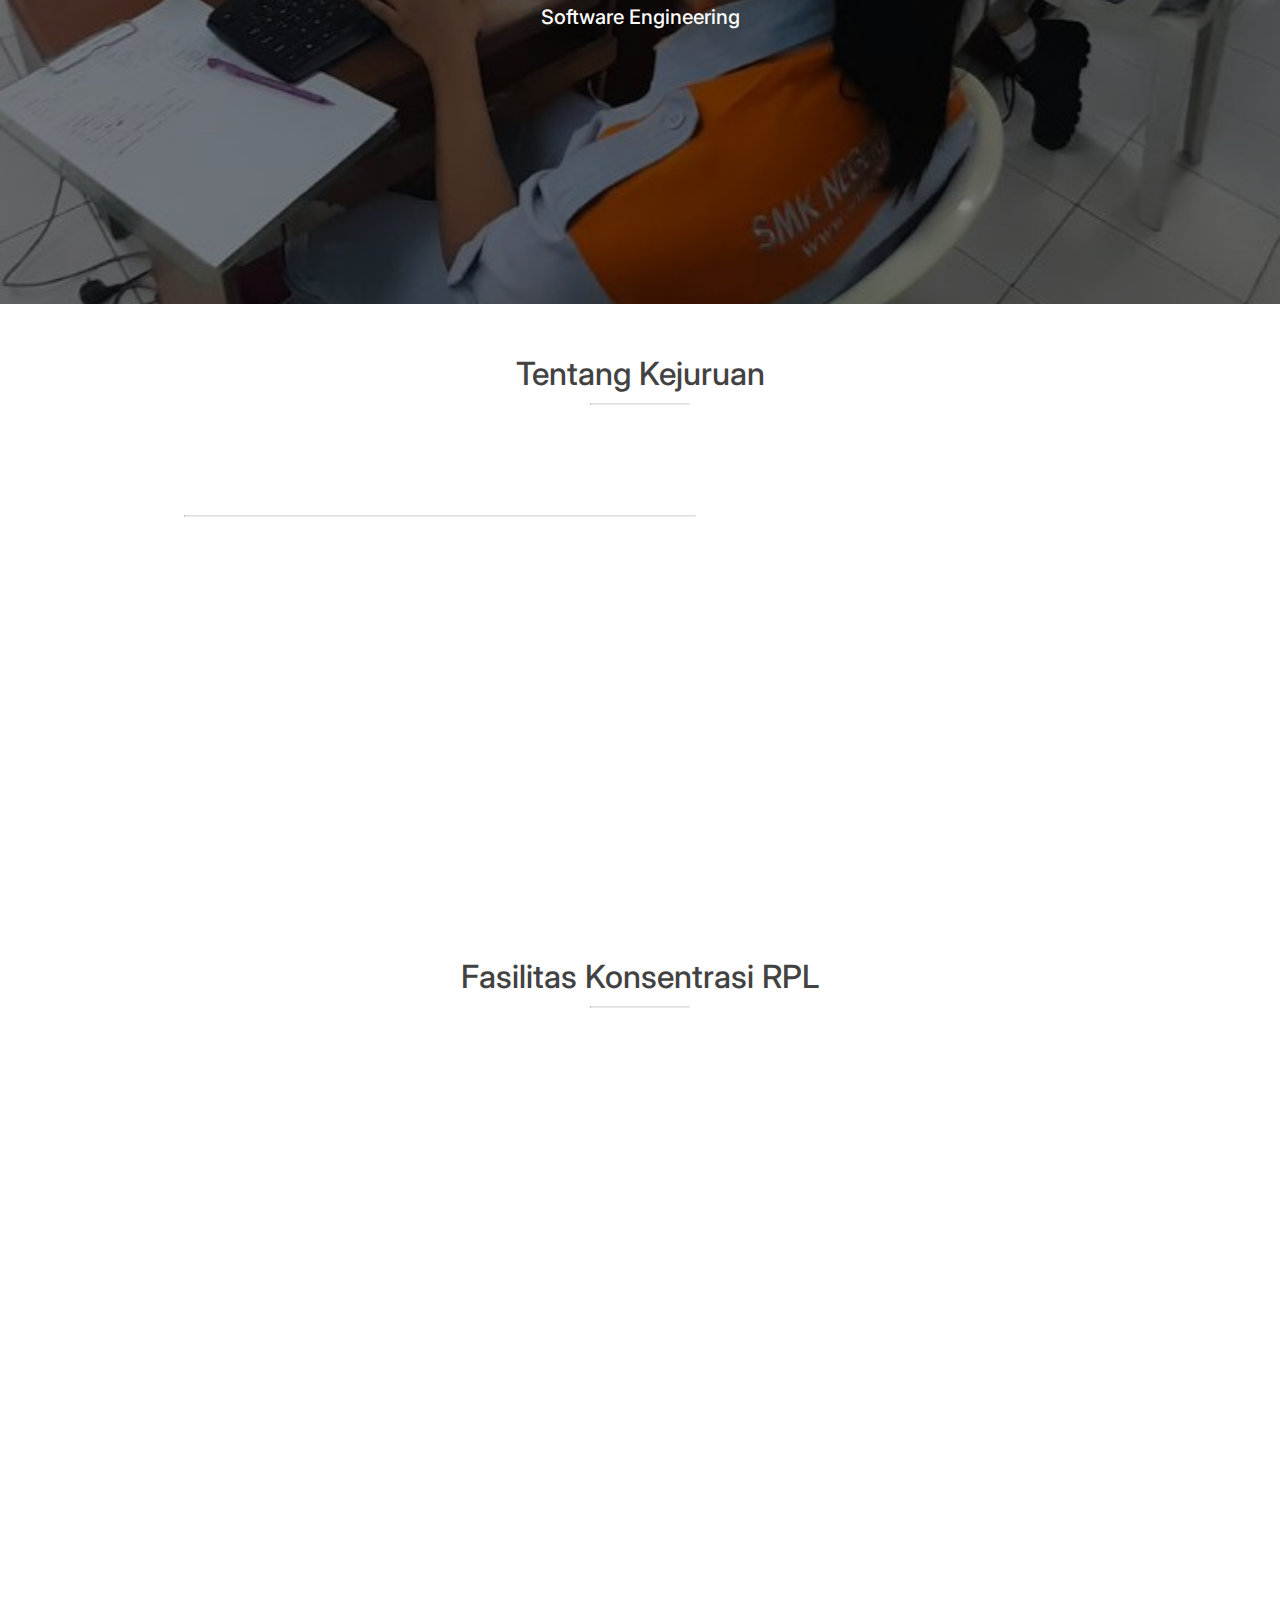
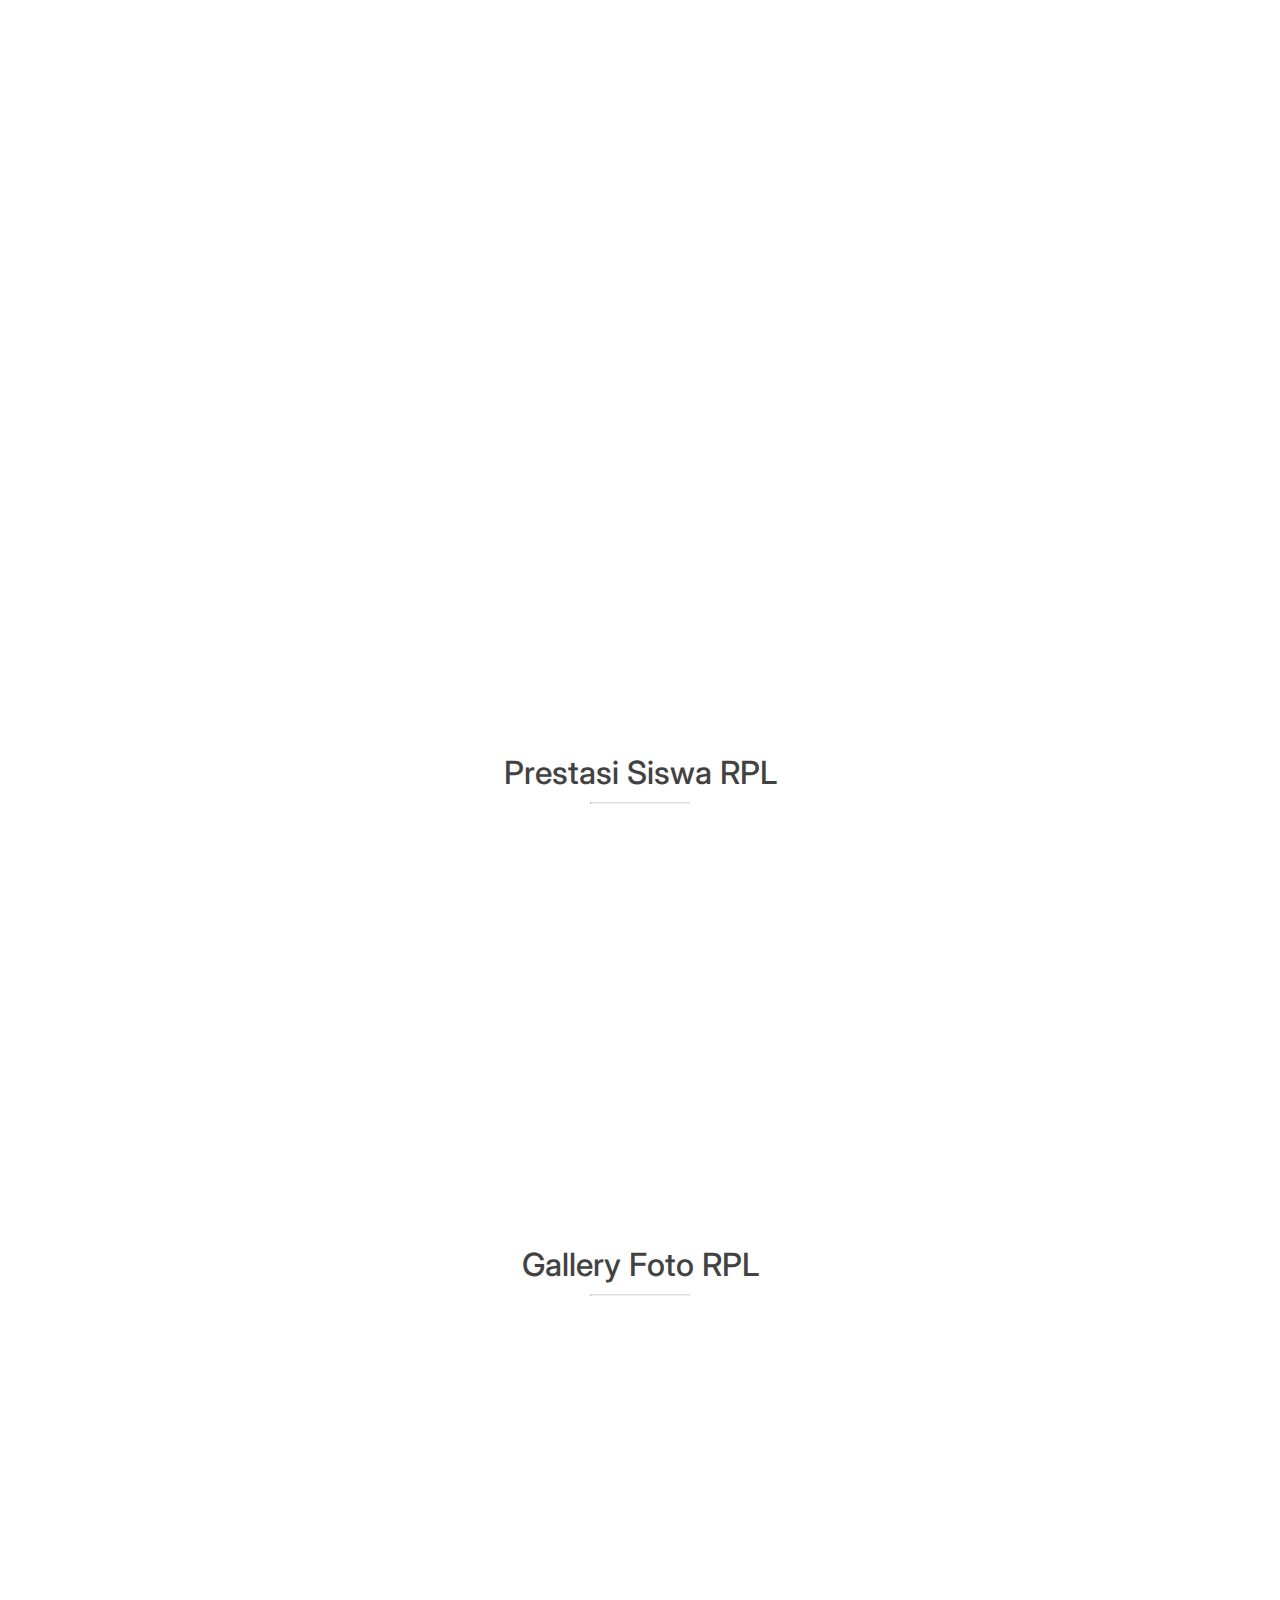
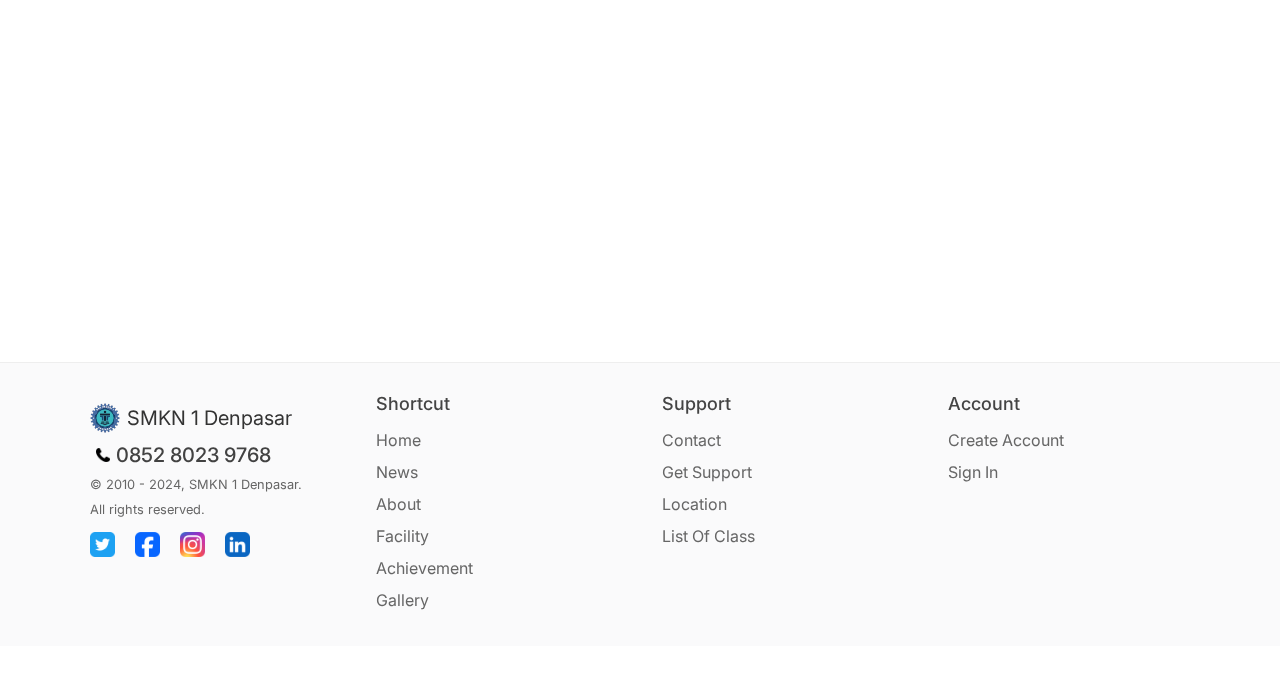
==== commit 6786bbd7: "Update index.html" ====
--- a/index.html
+++ b/index.html
@@ -25,7 +25,7 @@
         <ul>
           <li><a href="#home">Home</a></li>
           <li><a href="#about">About</a></li>
-          <li><a onclick="location.href='profileguru.html'">Teacher Profile</a></li>
+          <li><a href="profileguru.html">Teacher Profile</a></li>
           <li id="dropdown" class="dropdown">
             Class <span class="arrow up"></span>
             <div class="dropdown-content">
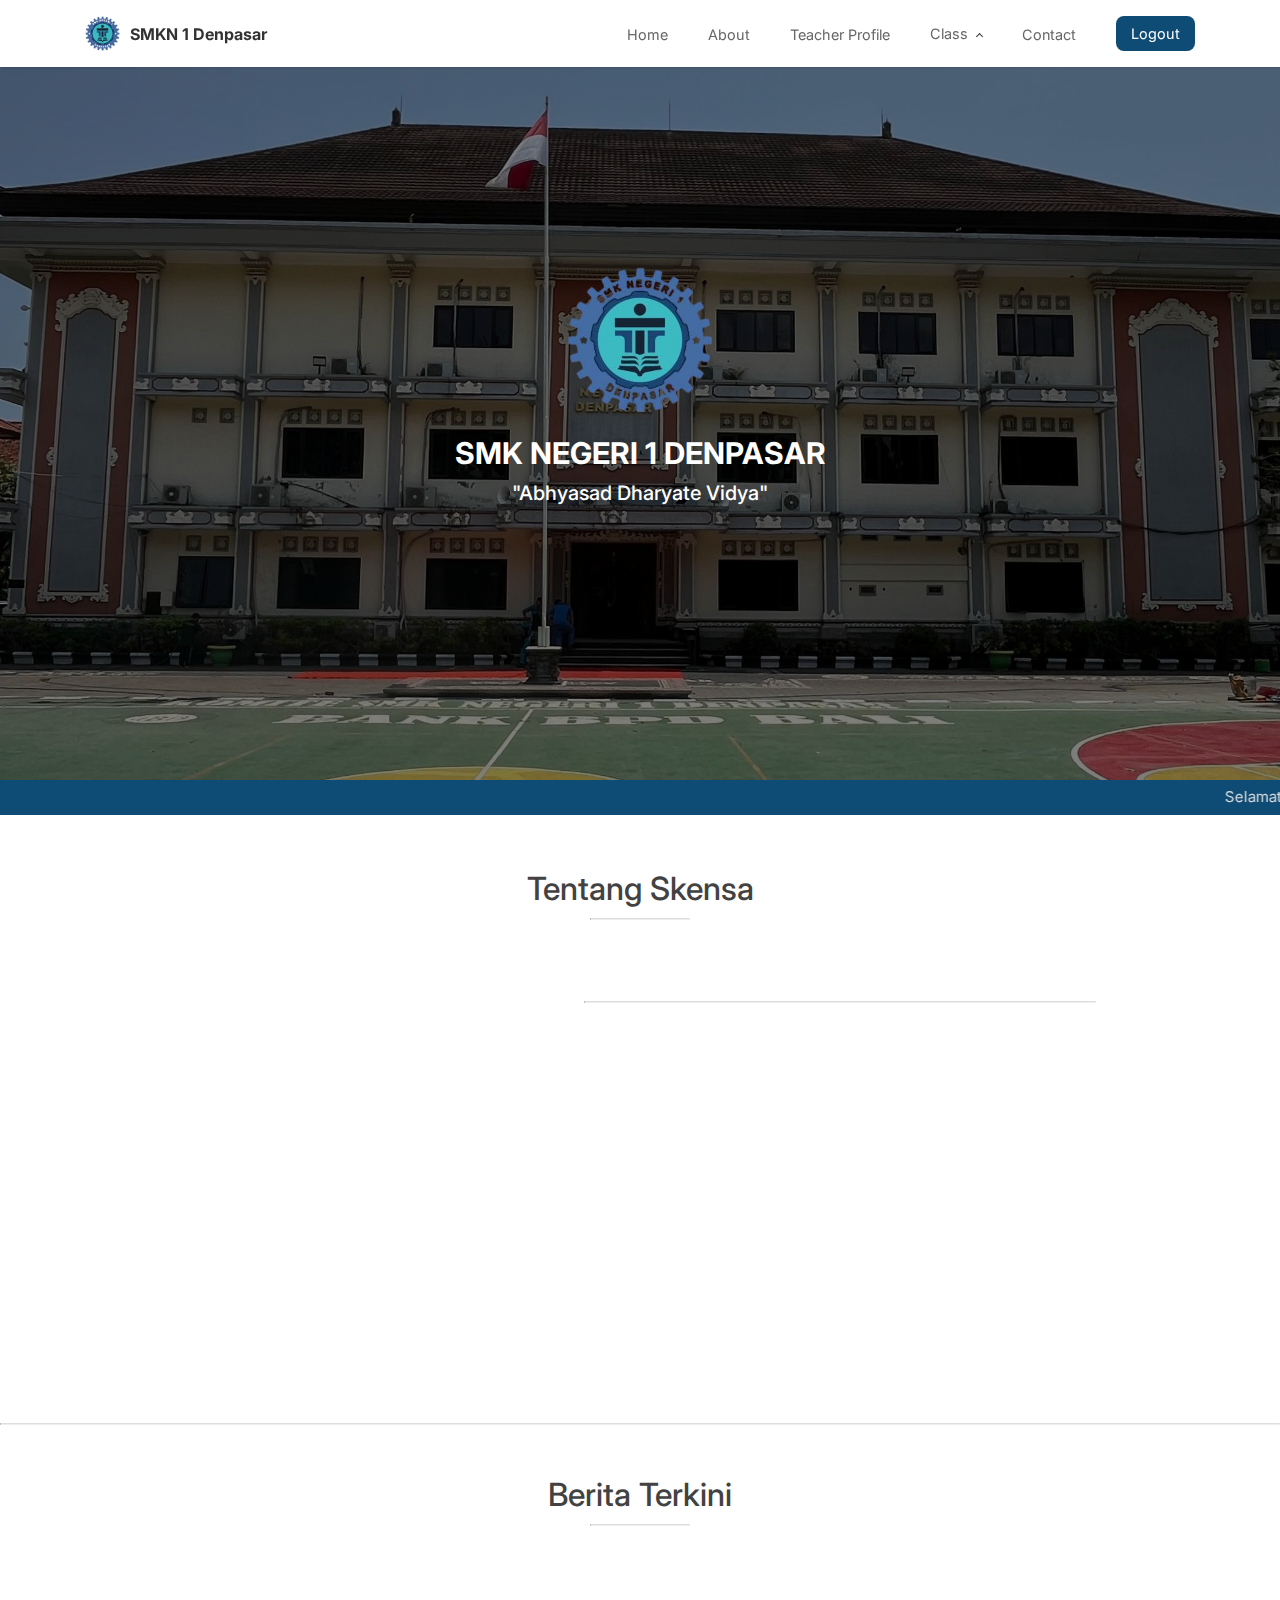
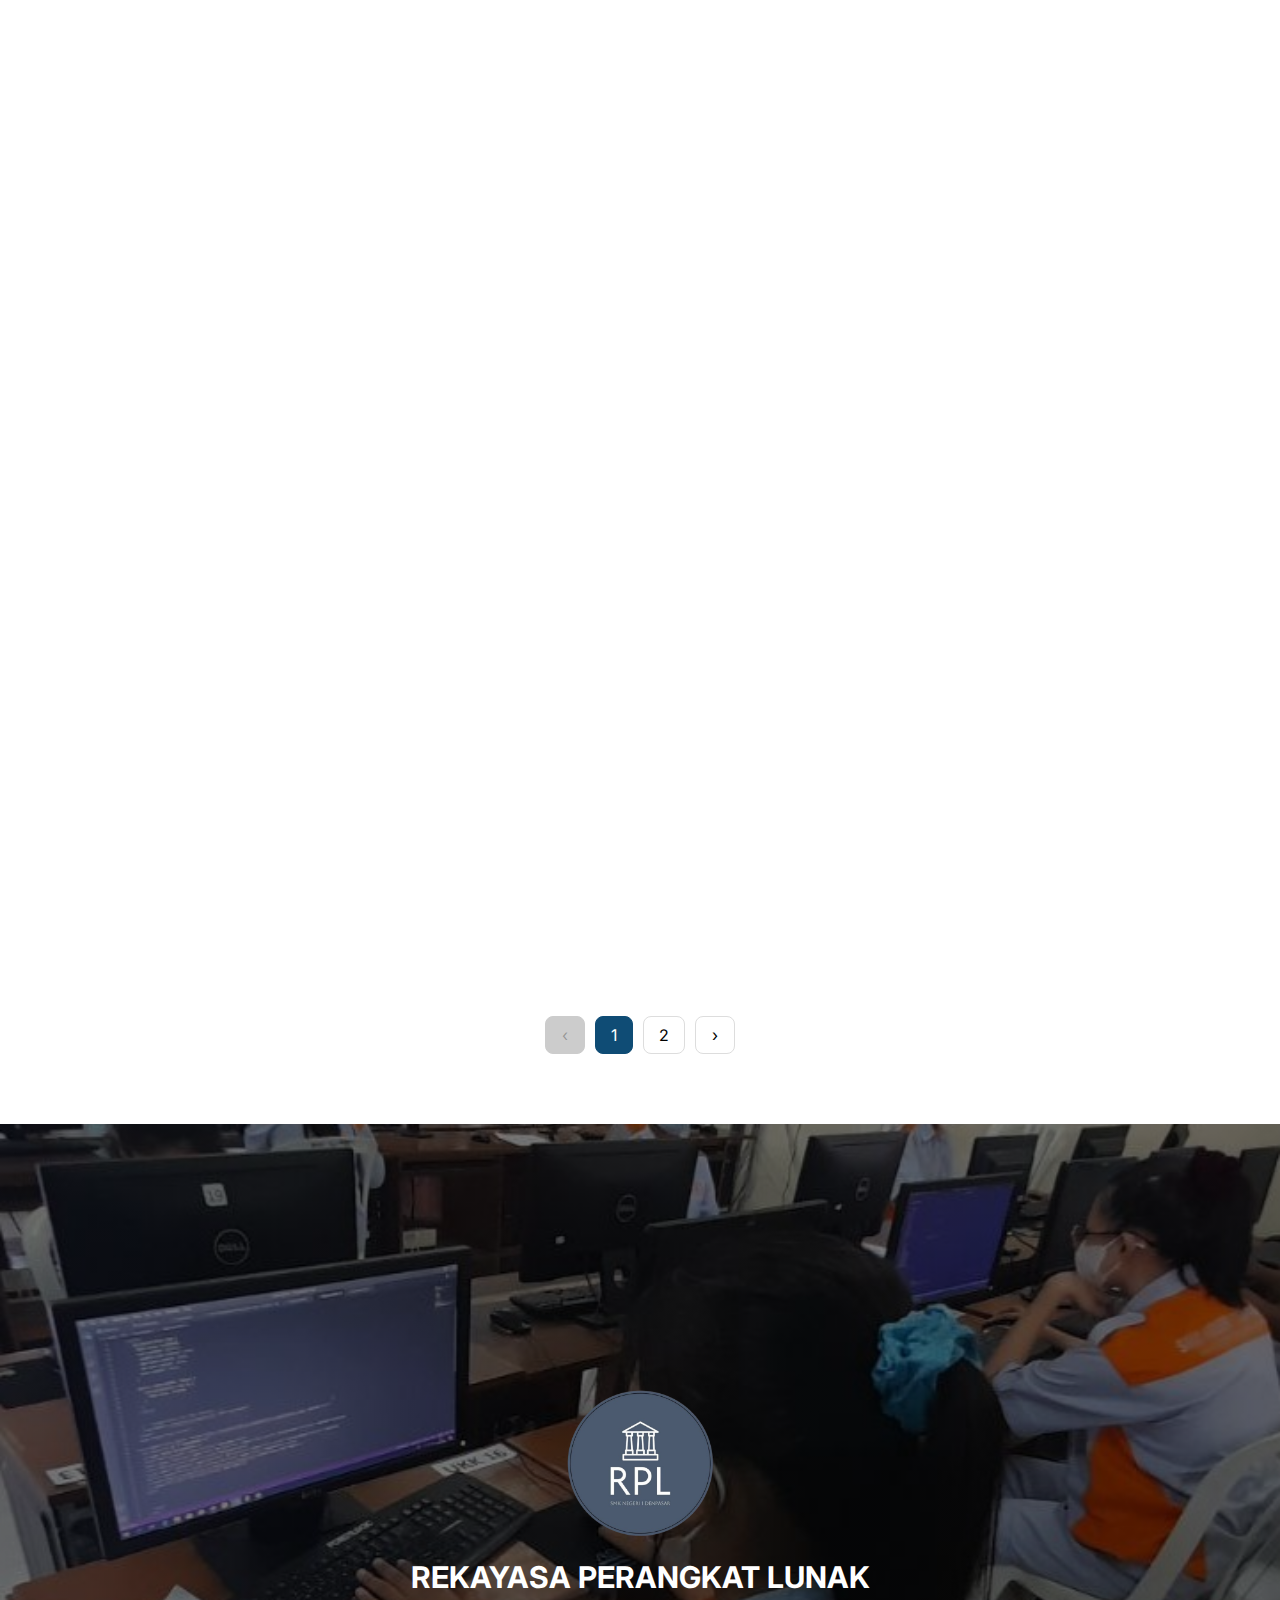
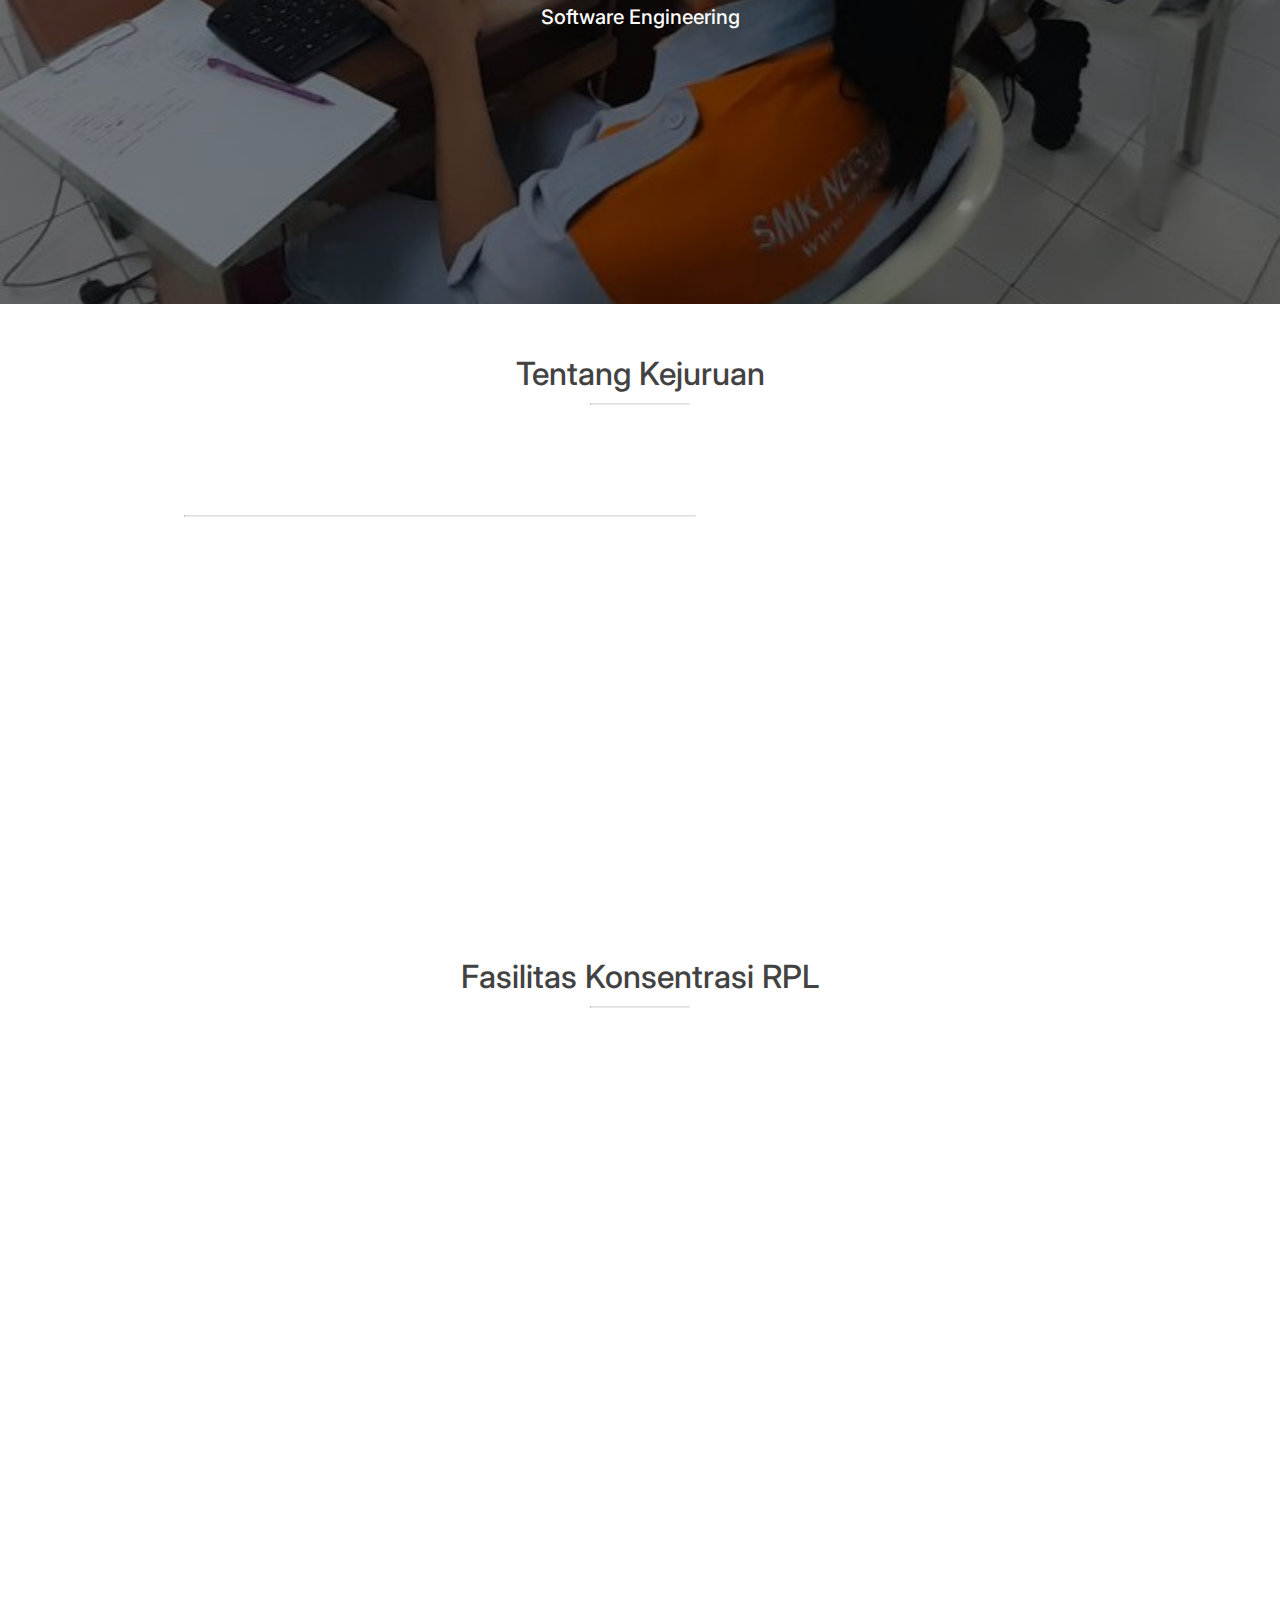
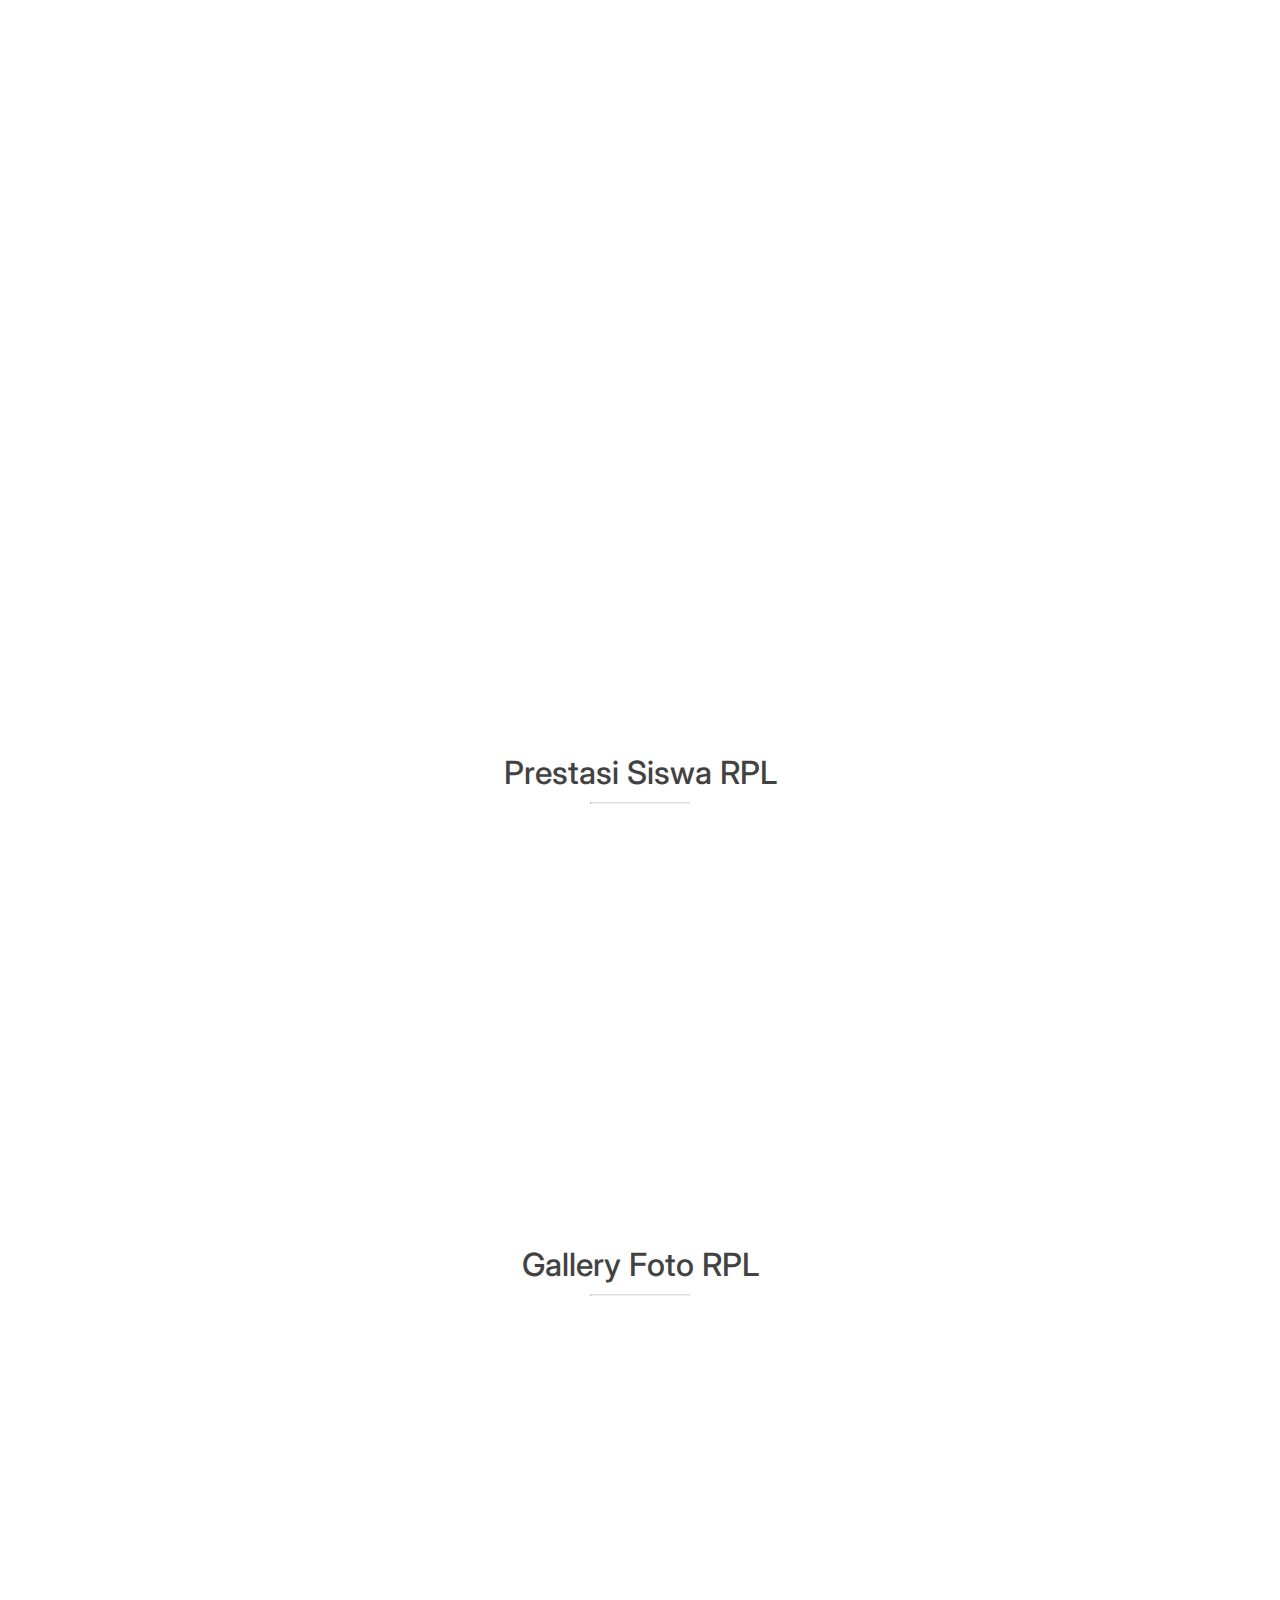
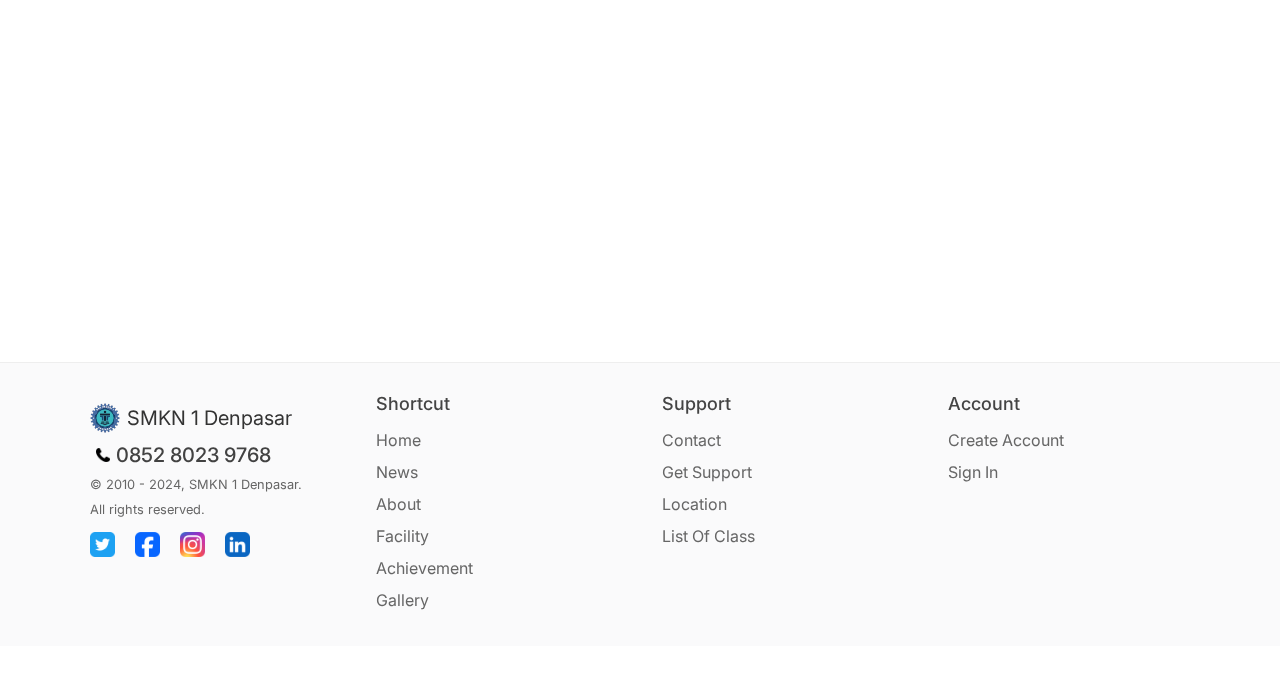
==== commit 7308b33e: "Update index.html" ====
--- a/index.html
+++ b/index.html
@@ -25,7 +25,7 @@
         <ul>
           <li><a href="#home">Home</a></li>
           <li><a href="#about">About</a></li>
-          <li><a href="profileguru.html">Teacher Profile</a></li>
+          <li><a onclick="location.href='profileguru.html'">Teacher Profile</a></li>
           <li id="dropdown" class="dropdown">
             Class <span class="arrow up"></span>
             <div class="dropdown-content">
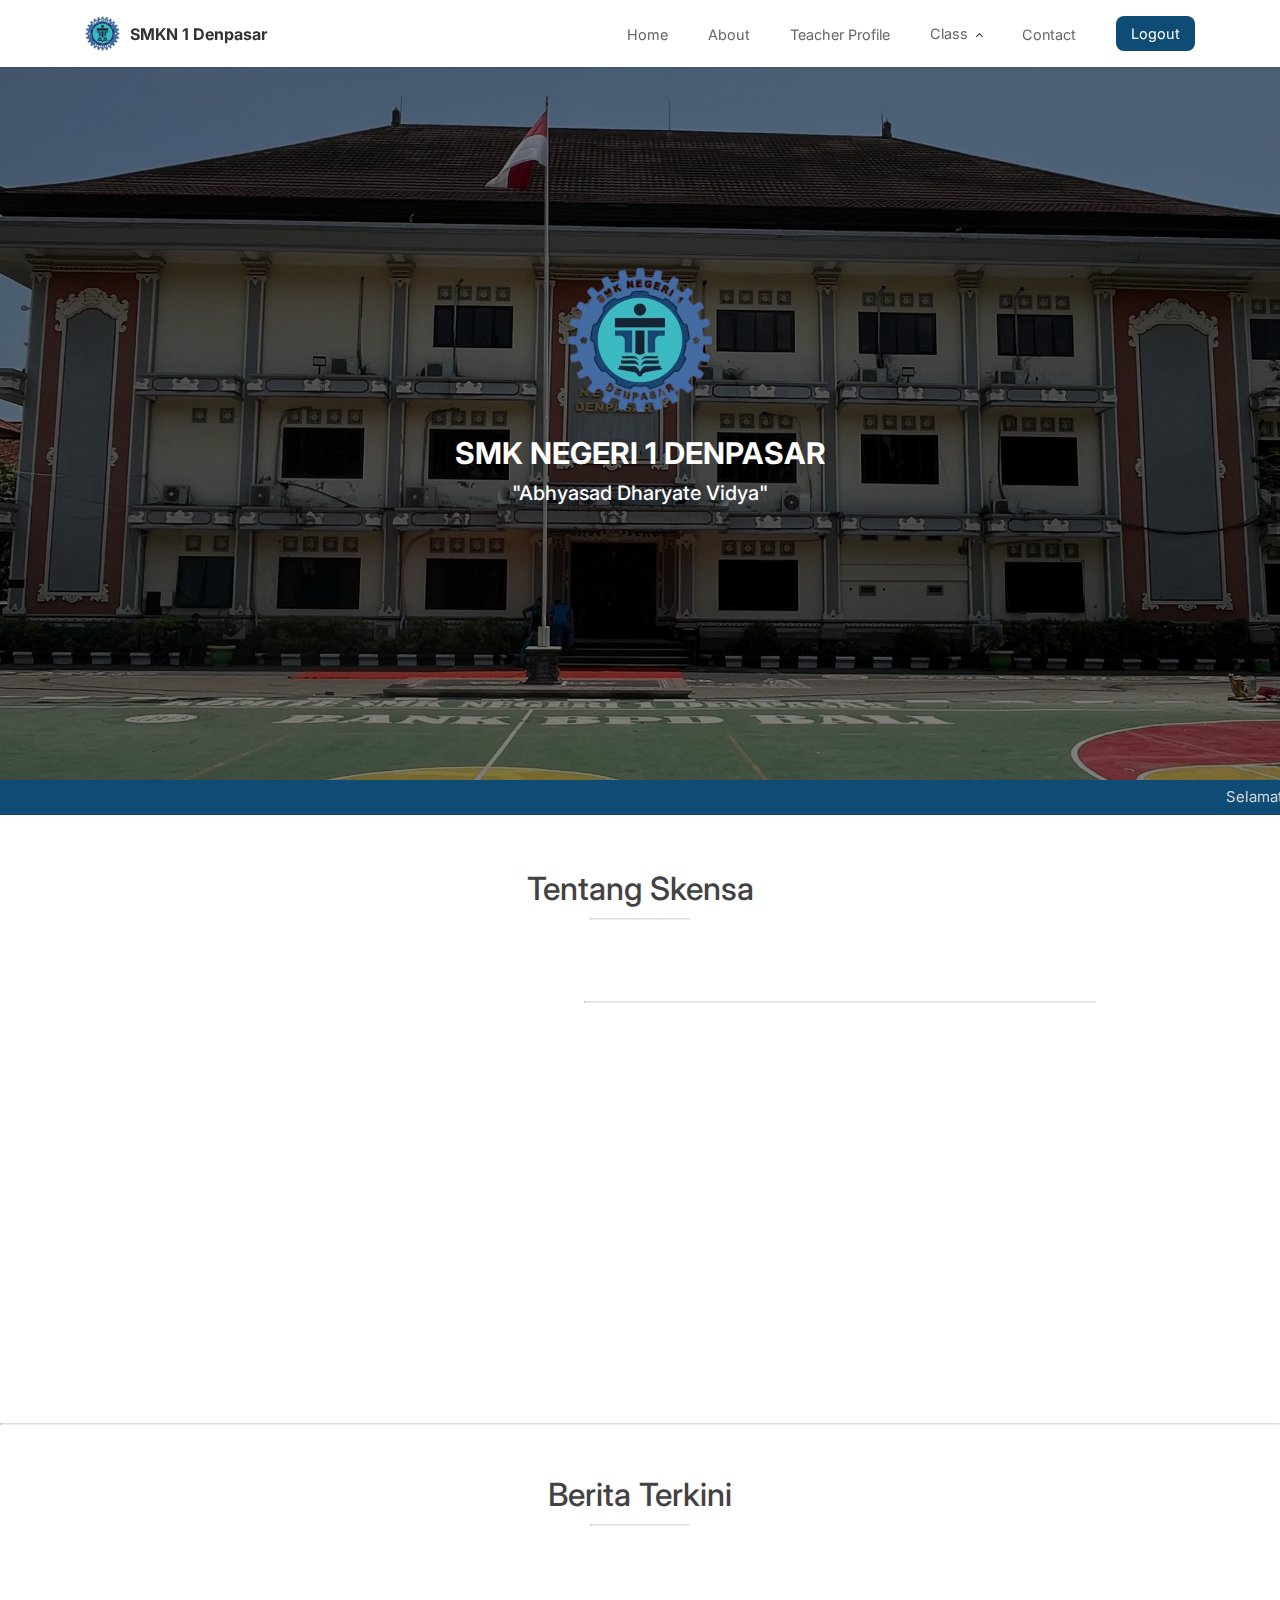
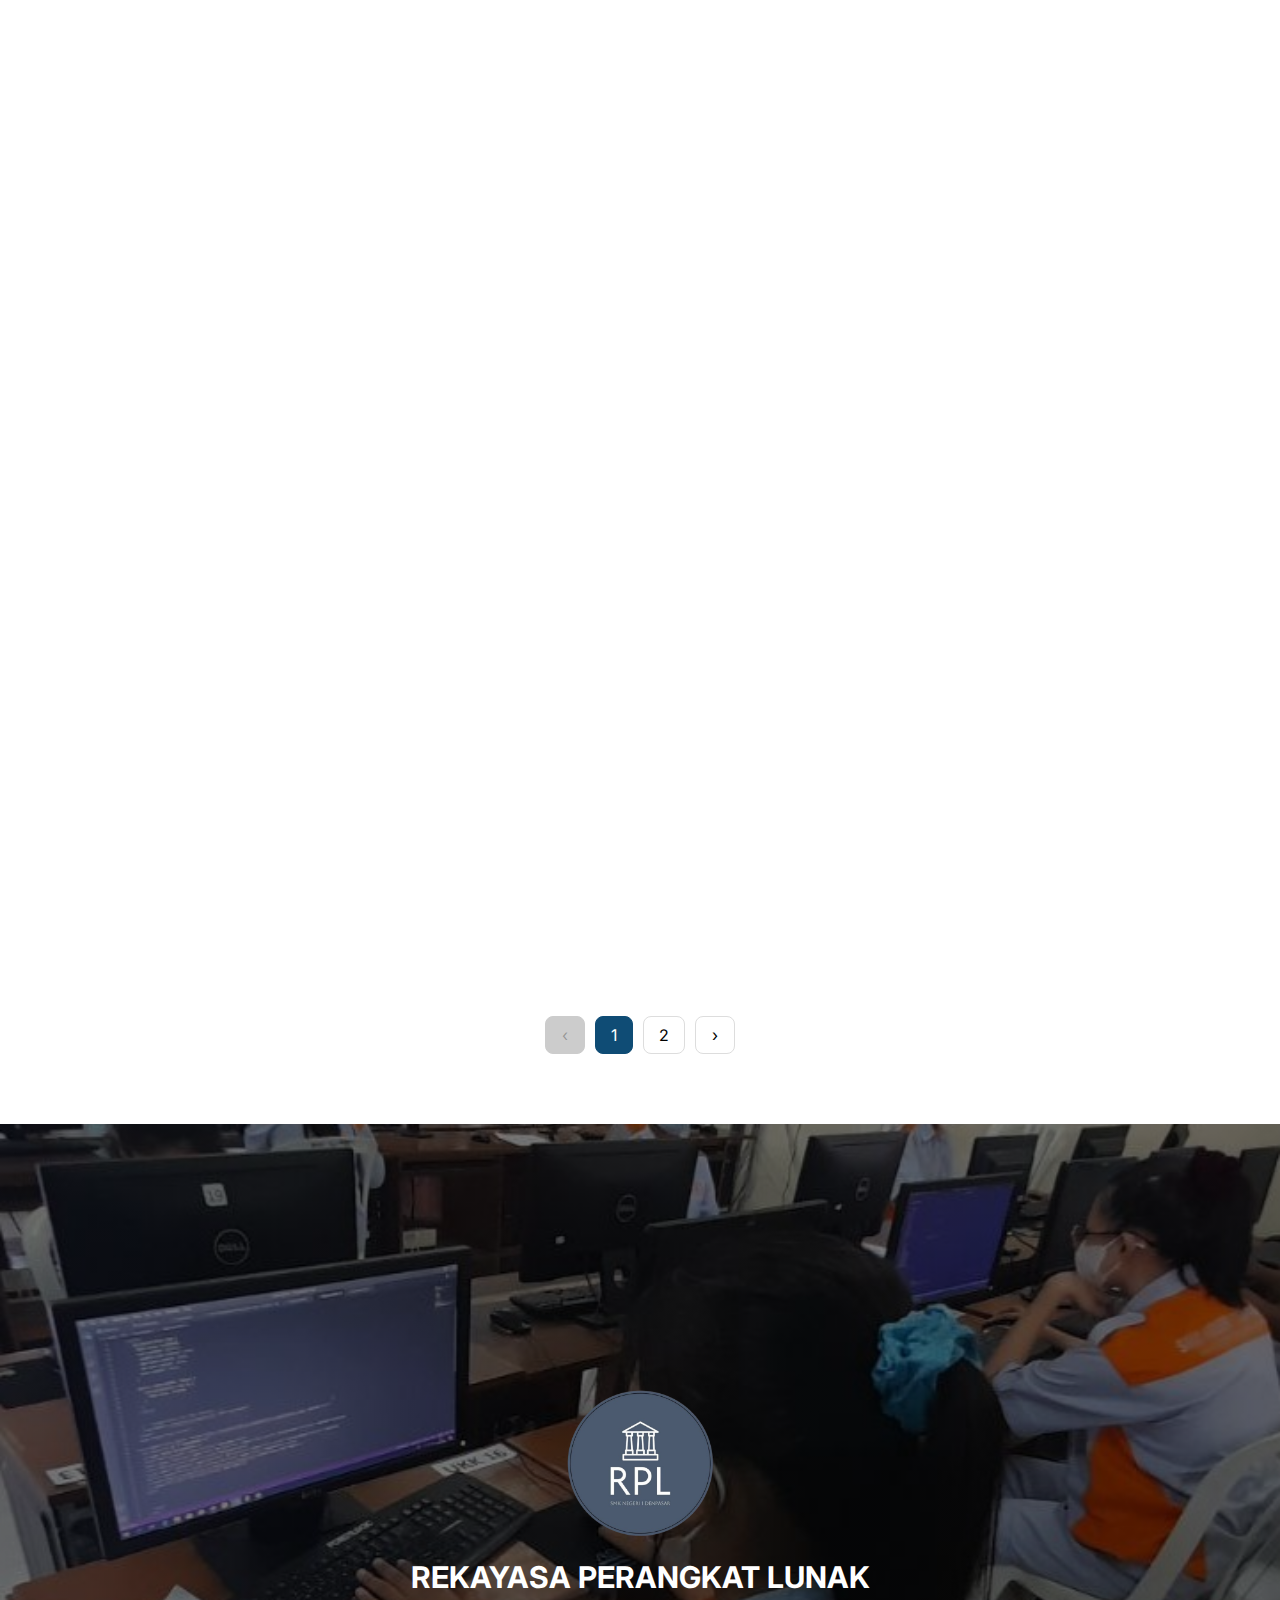
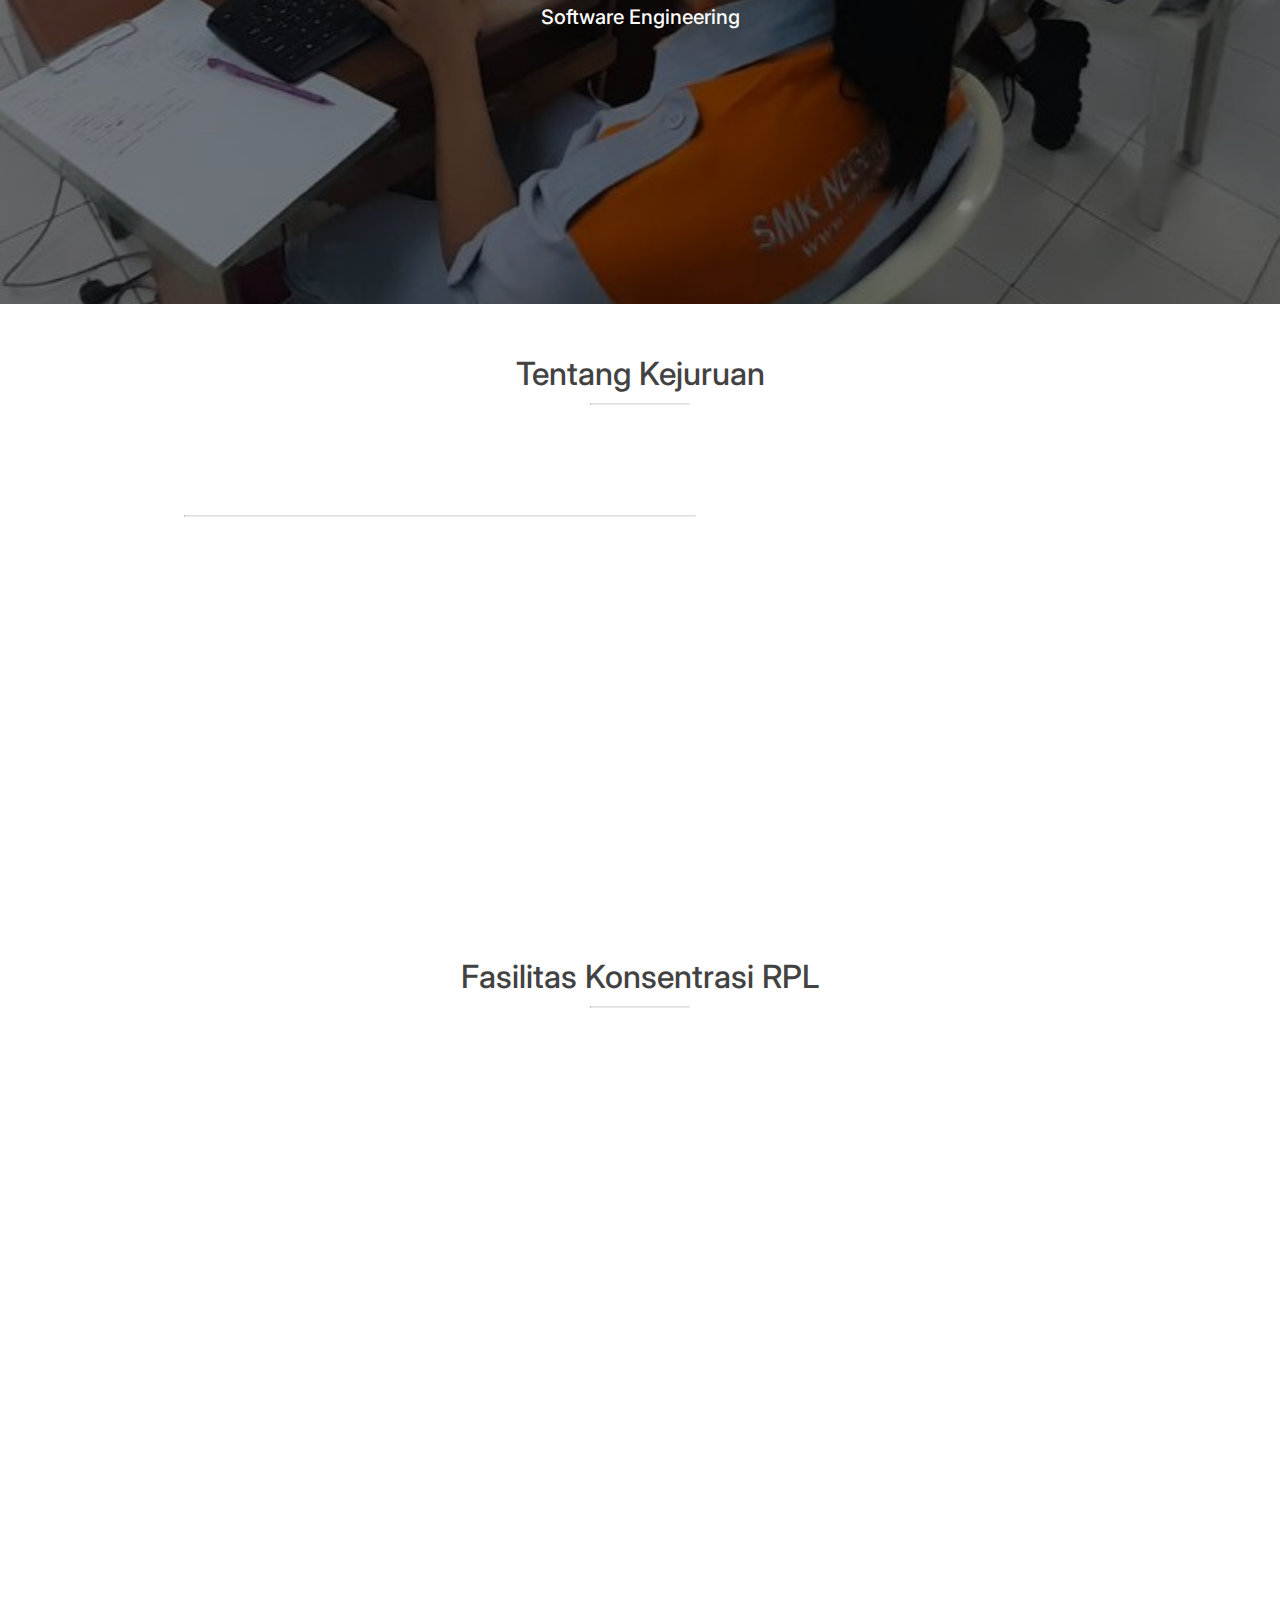
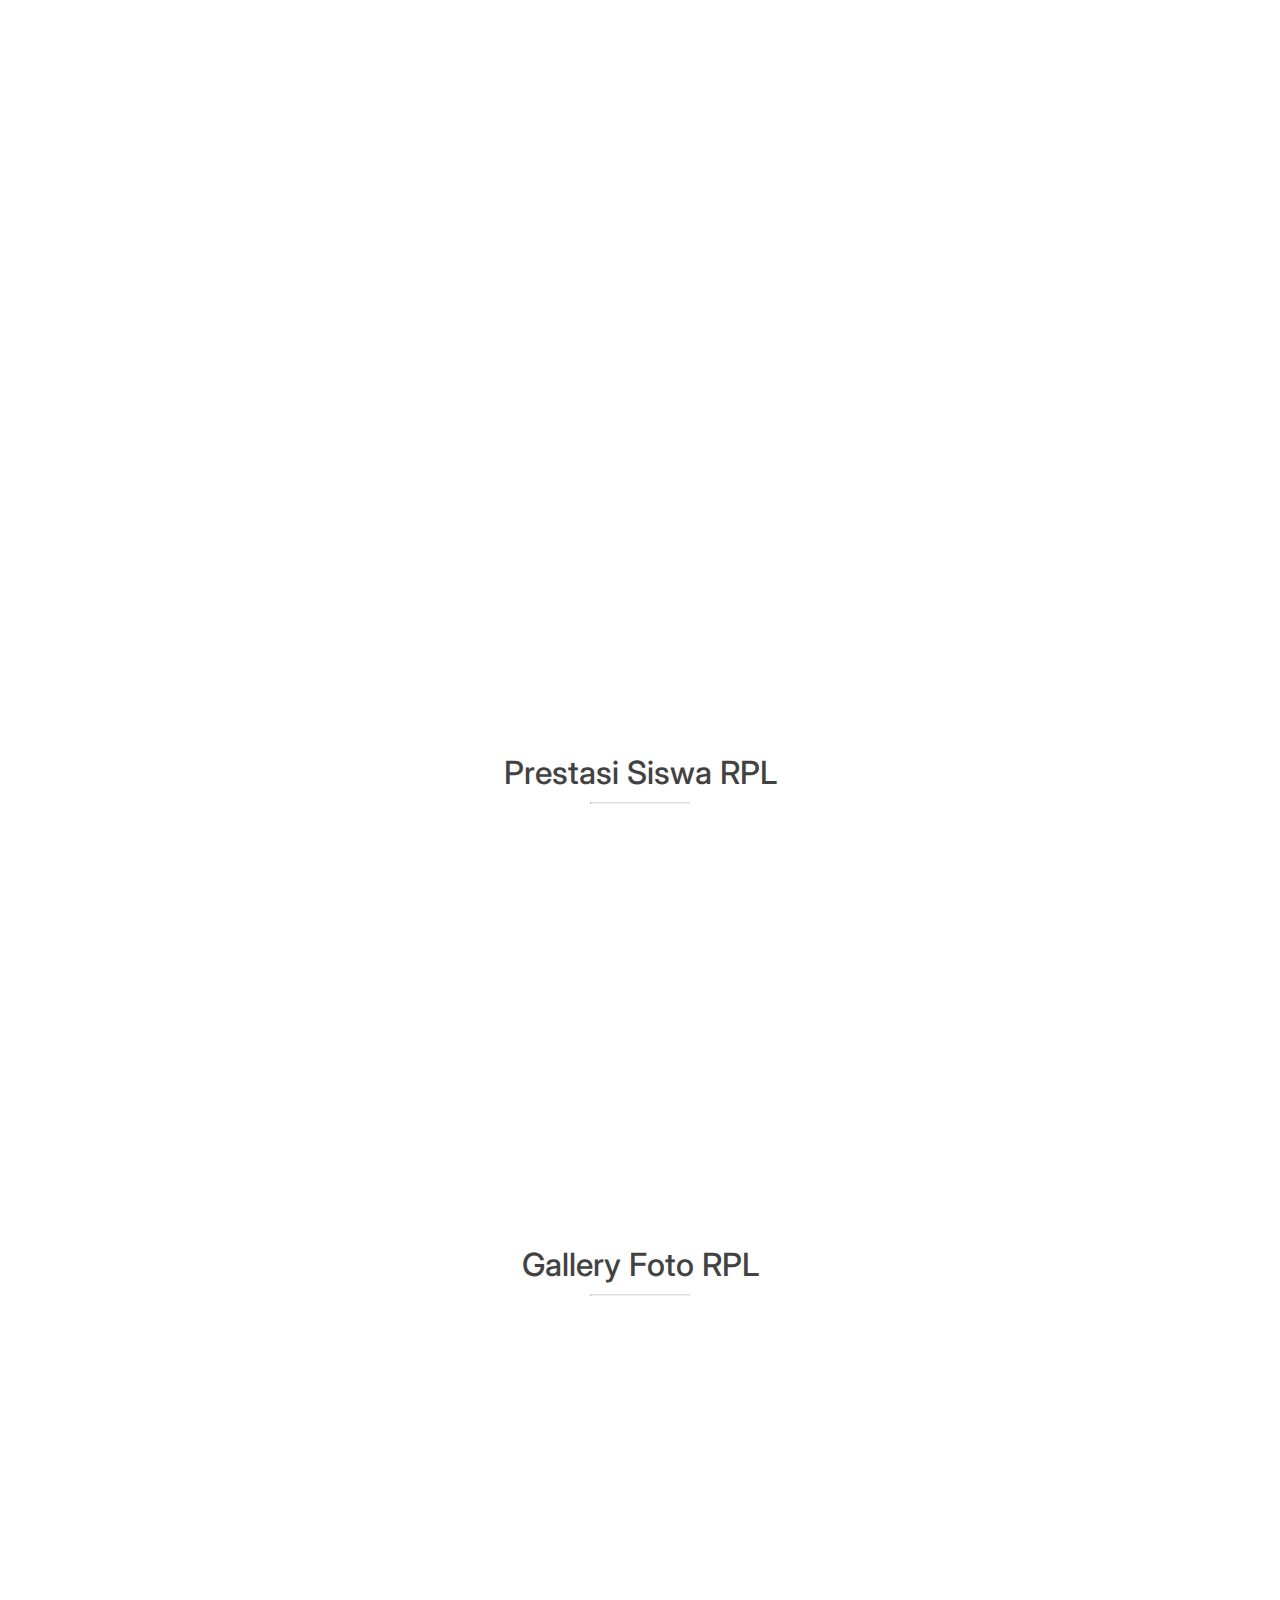
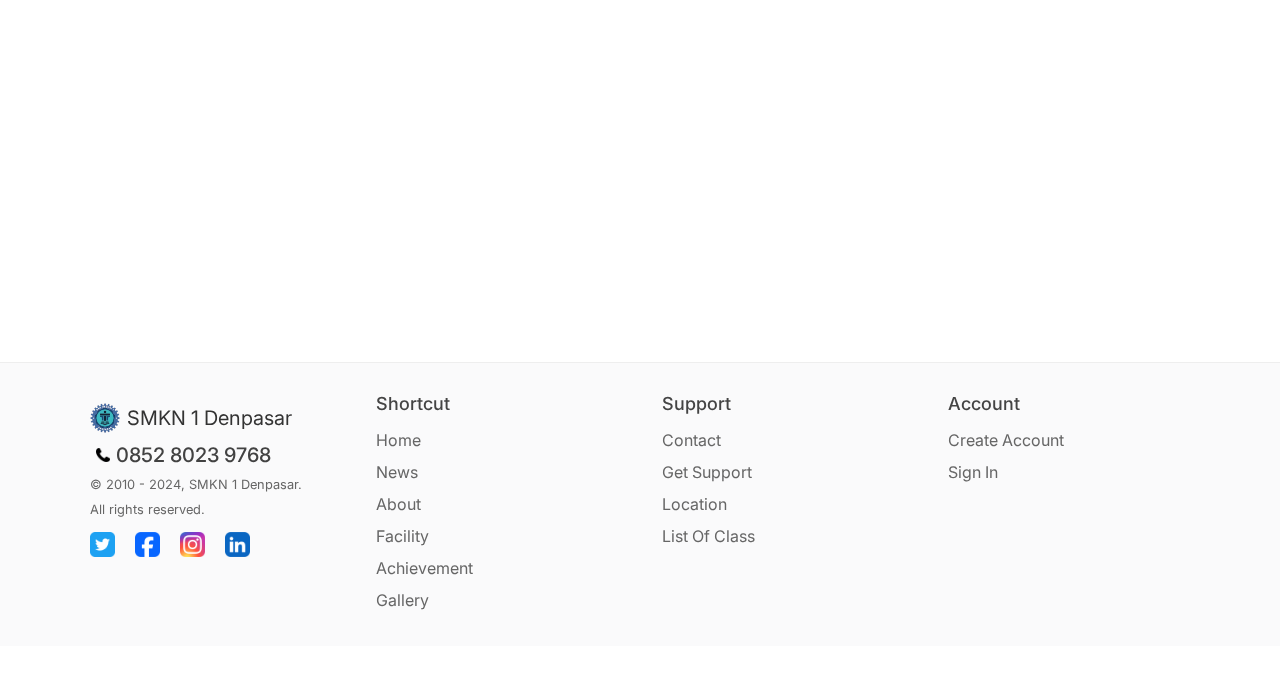
==== commit c5a18f3f: "Update index.html" ====
--- a/index.html
+++ b/index.html
@@ -25,7 +25,7 @@
         <ul>
           <li><a href="#home">Home</a></li>
           <li><a href="#about">About</a></li>
-          <li><a onclick="location.href='profileguru.html'">Teacher Profile</a></li>
+          <li><a onclick="location.href='/profileguru'">Teacher Profile</a></li>
           <li id="dropdown" class="dropdown">
             Class <span class="arrow up"></span>
             <div class="dropdown-content">
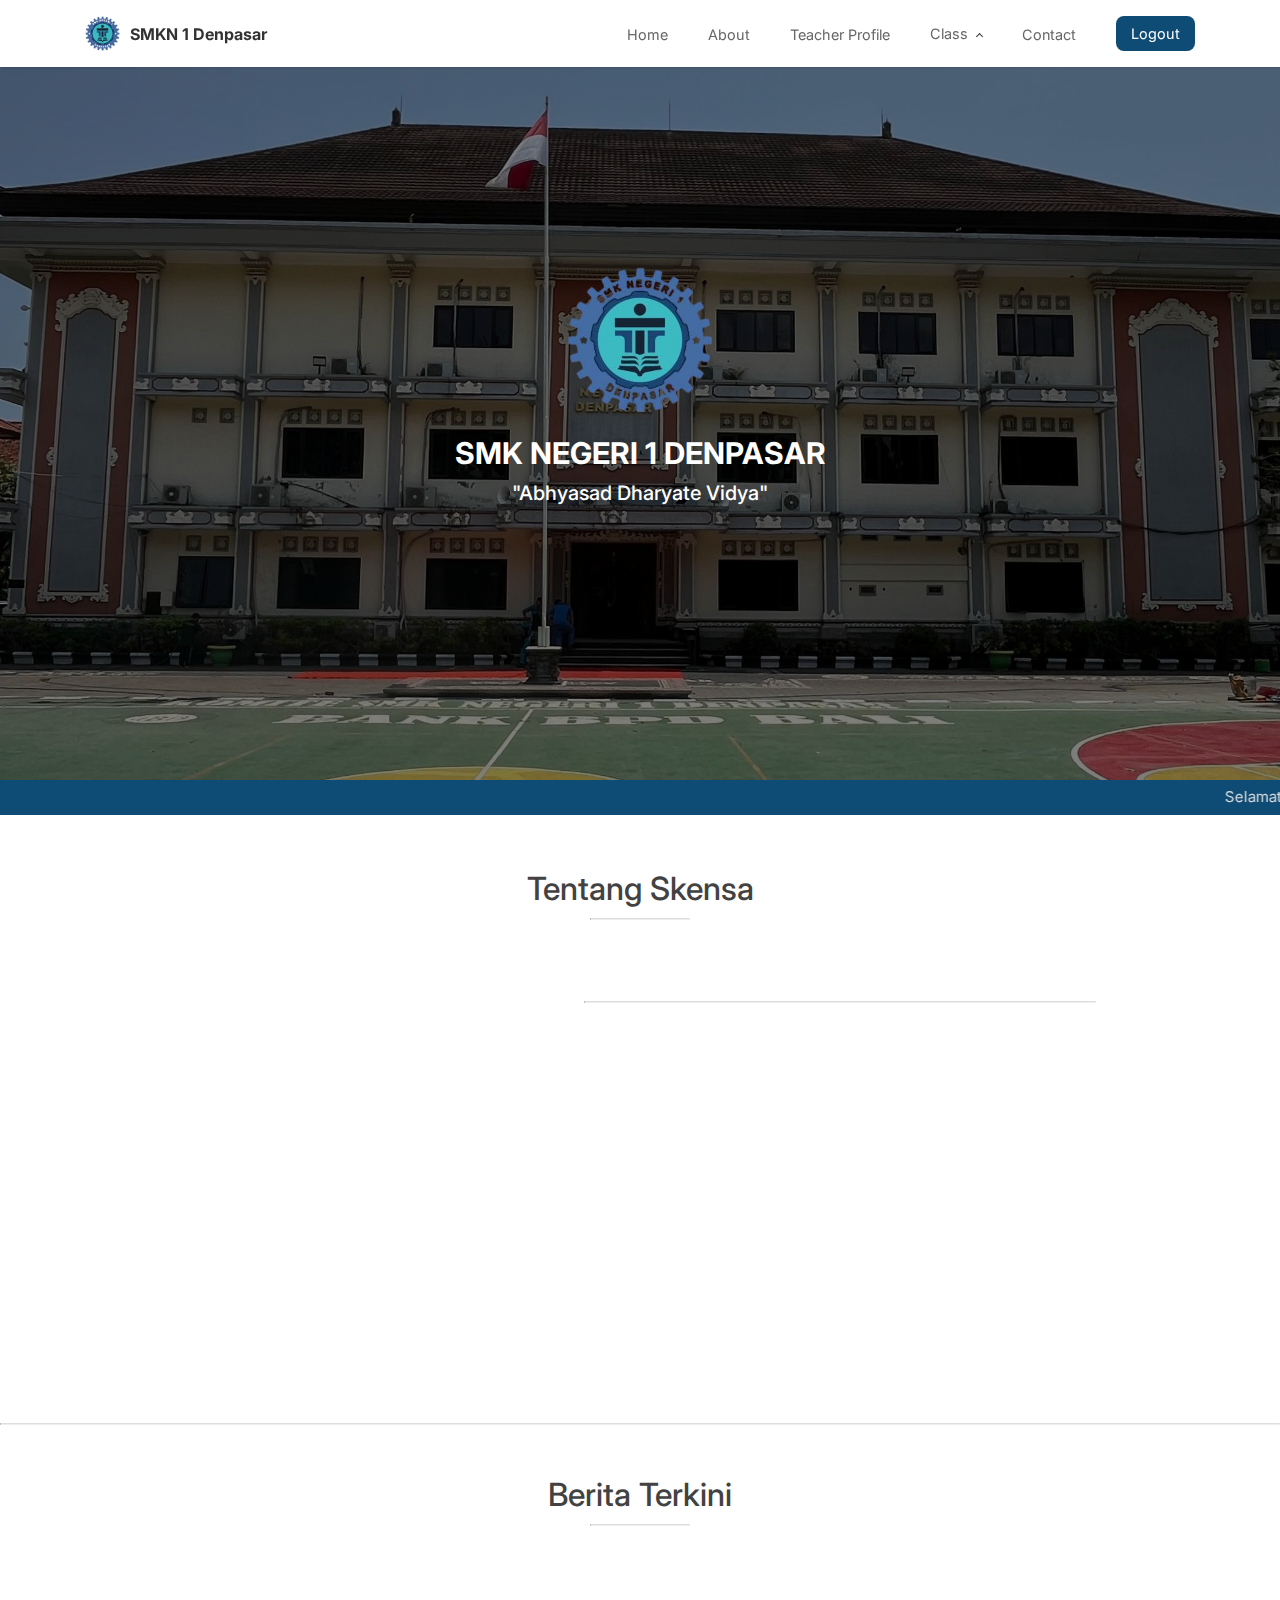
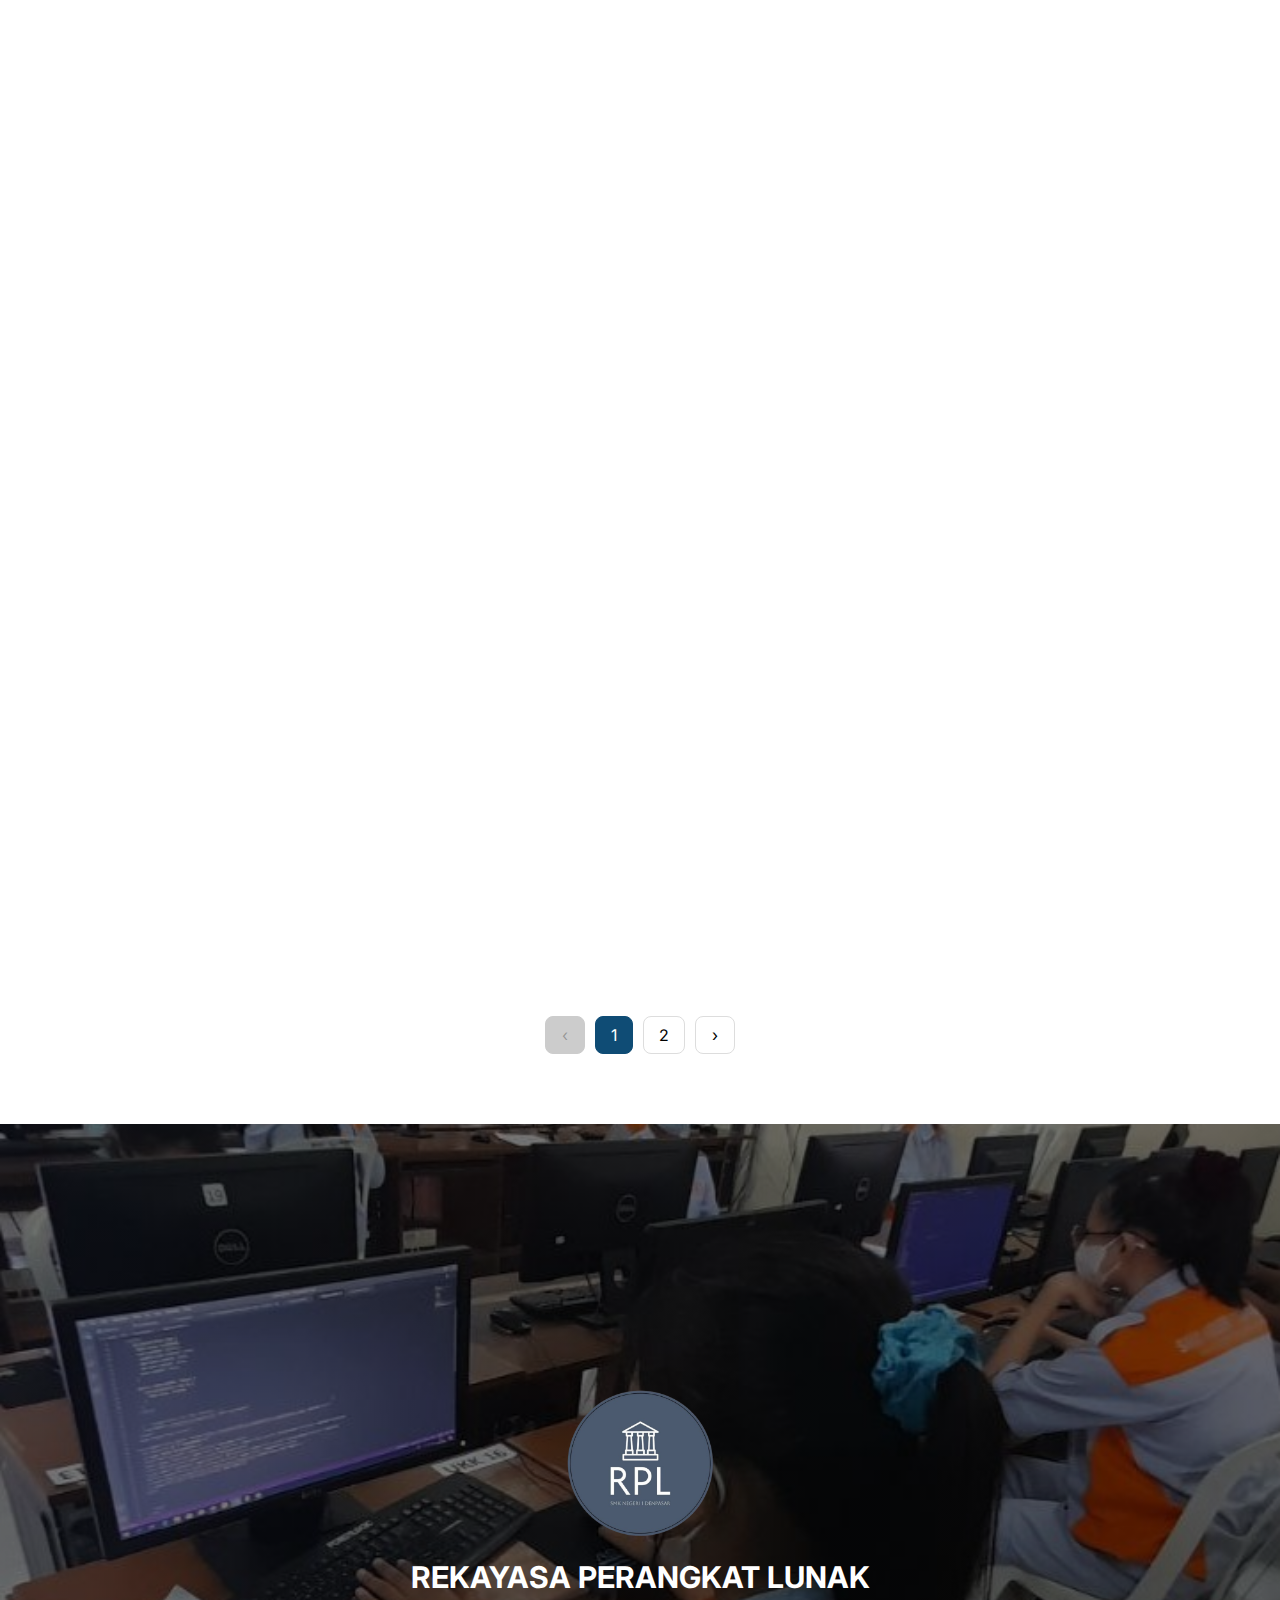
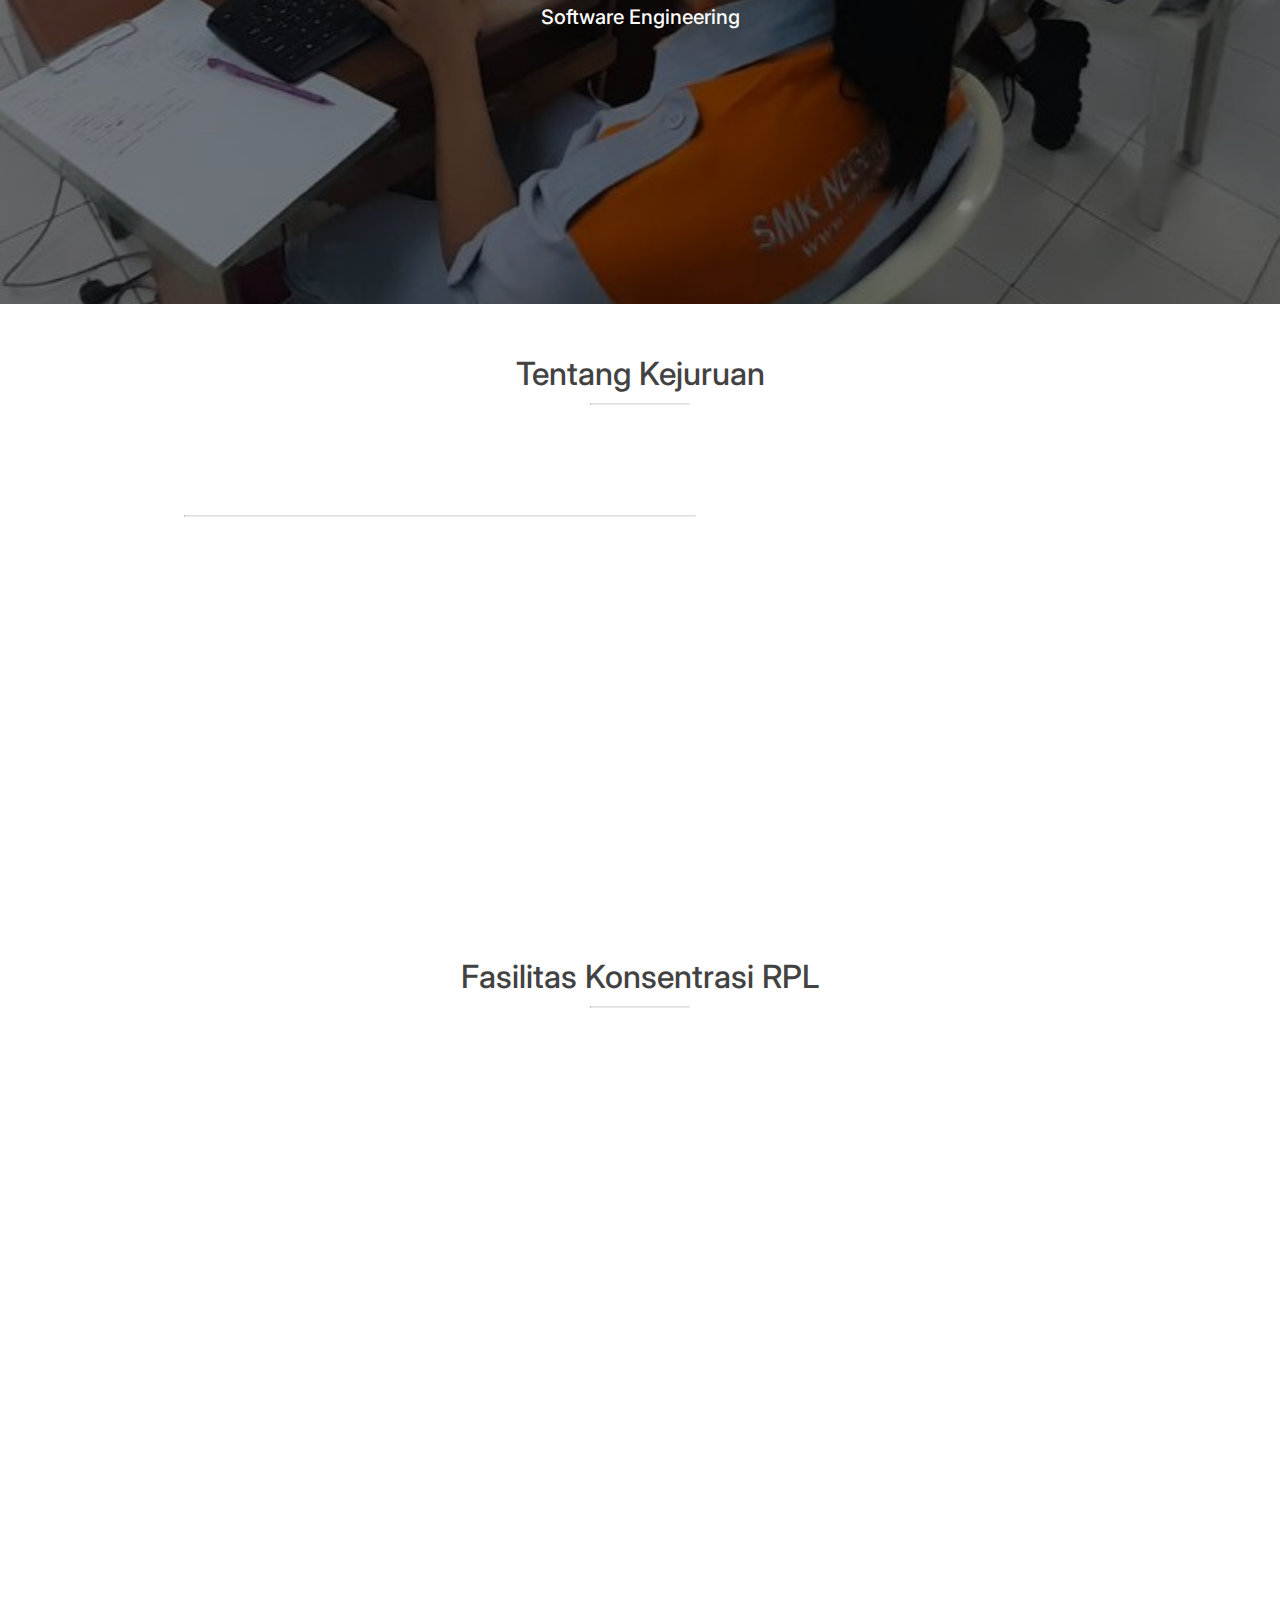
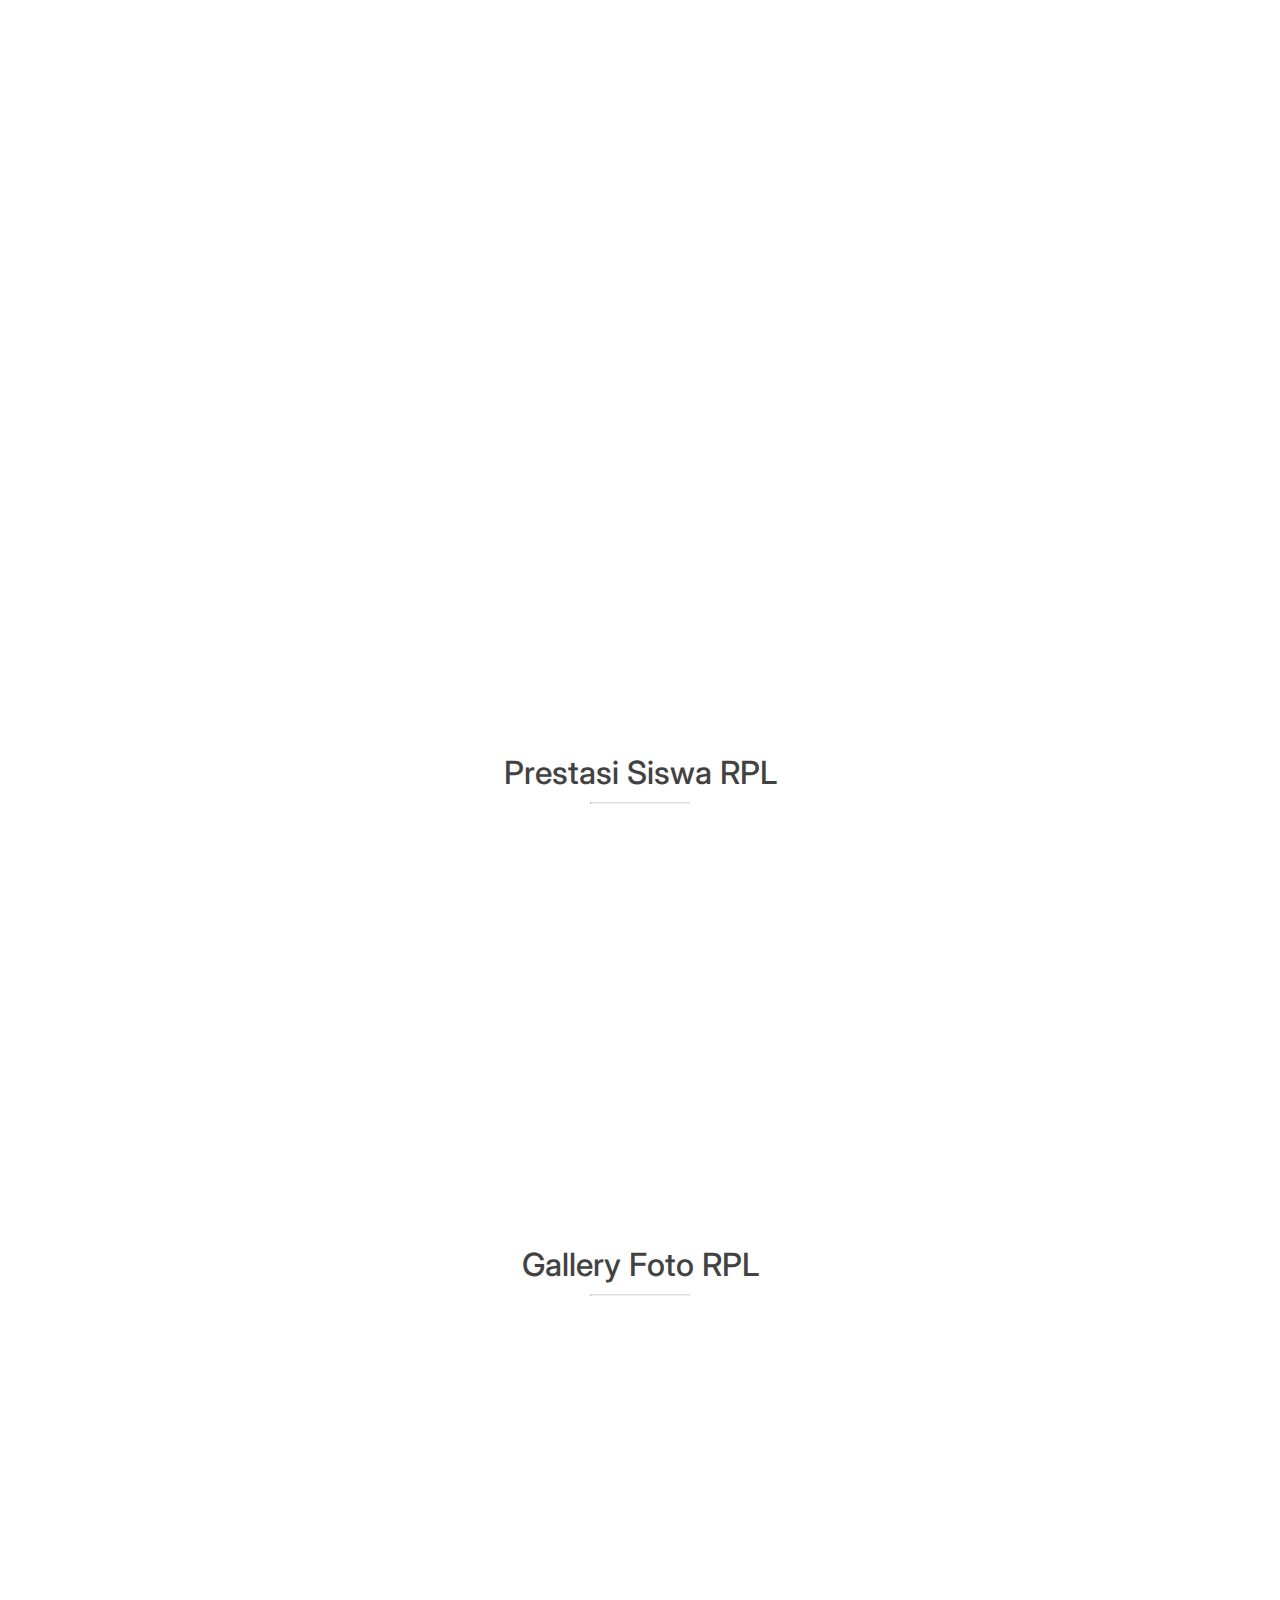
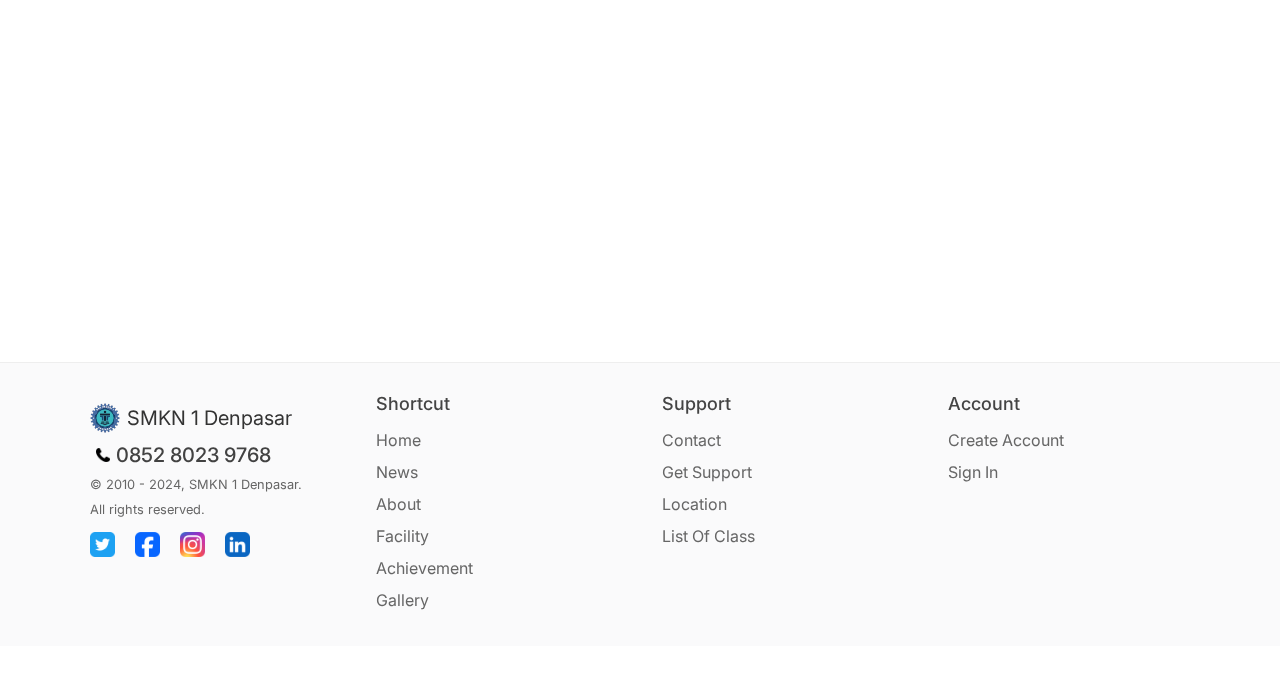
==== commit 69dcf3cb: "Update index.html" ====
--- a/index.html
+++ b/index.html
@@ -29,12 +29,12 @@
           <li id="dropdown" class="dropdown">
             Class <span class="arrow up"></span>
             <div class="dropdown-content">
-              <a onclick="location.href='classx.html'">X RPL</a>
-              <a onclick="location.href='classxi.html'">XI RPL</a>
-              <a onclick="location.href='classxii.html'">XII RPL</a>
+              <a onclick="location.href='/classx'">X RPL</a>
+              <a onclick="location.href='/classxi'">XI RPL</a>
+              <a onclick="location.href='/classxii'">XII RPL</a>
             </div>
           </li>
-          <li><a onclick="location.href='contact.html'">Contact</a></li>
+          <li><a onclick="location.href='/contact'">Contact</a></li>
         </ul>
         <a href="login.html" class="logout-btn">Logout</a>
       </nav>
